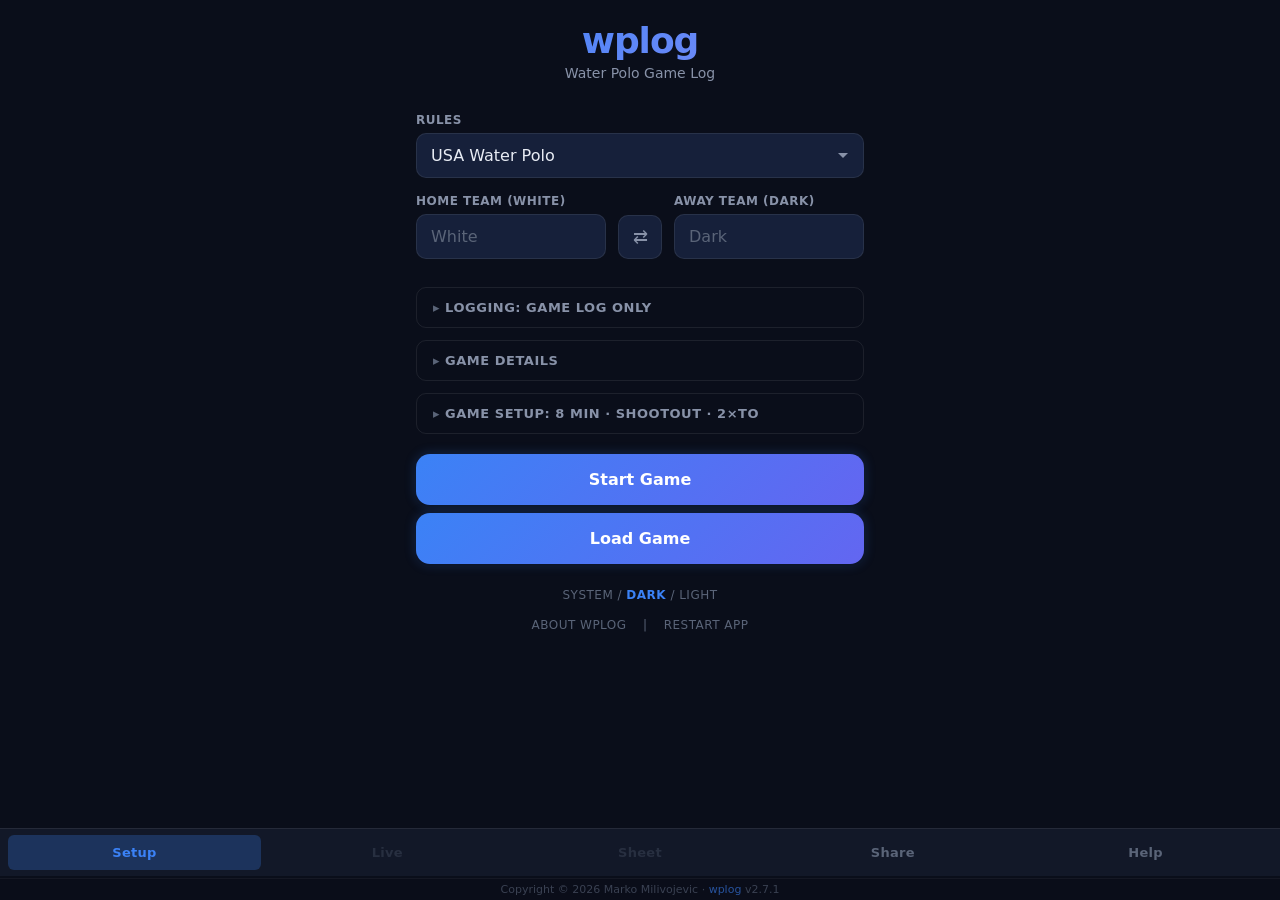
==== index.html @ 30317844 "feat(UI): Implement Light Theme and refactor Help architecture (#171) - Added explicit toggle for Sy" ====
<!DOCTYPE html>
<!--
 Copyright 2026 Marko Milivojevic

 Licensed under the Apache License, Version 2.0 (the "License");
 you may not use this file except in compliance with the License.
 You may obtain a copy of the License at

     http://www.apache.org/licenses/LICENSE-2.0

 Unless required by applicable law or agreed to in writing, software
 distributed under the License is distributed on an "AS IS" BASIS,
 WITHOUT WARRANTIES OR CONDITIONS OF ANY KIND, either express or implied.
 See the License for the specific language governing permissions and
 limitations under the License.
-->

<html lang="en">

<head>
  <meta charset="UTF-8">
  <meta name="viewport" content="width=device-width, initial-scale=1.0, user-scalable=no">
  <meta name="description" content="Water polo game log — log events poolside, produce official game sheets">
  <meta name="theme-color" content="#0a0e1a">
  <meta http-equiv="Content-Security-Policy"
    content="default-src 'self'; script-src 'self'; style-src 'self' 'unsafe-inline' https://fonts.googleapis.com; font-src https://fonts.gstatic.com; img-src 'self' data:;">
  <meta http-equiv="X-Content-Type-Options" content="nosniff">
  <meta name="referrer" content="strict-origin-when-cross-origin">
  <title>wplog — Water Polo Game Log</title>
  <link rel="manifest" href="manifest.json">
  <link rel="icon" href="img/favicon-32.png" type="image/png" sizes="32x32">
  <link rel="apple-touch-icon" href="img/favicon-192.png">
  <link rel="preconnect" href="https://fonts.googleapis.com">
  <link rel="preconnect" href="https://fonts.gstatic.com" crossorigin>
  <link
    href="https://fonts.googleapis.com/css2?family=Inter:wght@400;500;600;700;800&family=Source+Code+Pro:wght@400;600;700&display=swap"
    rel="stylesheet">
  <link rel="stylesheet" href="css/style.css">
  <link rel="stylesheet" href="css/print.css" media="print">
</head>

<body>
  <!-- Toast Container -->
  <div id="toast-container"></div>

  <!-- Alert Dialog (foul-outs, load errors) -->
  <dialog id="alert-dialog" class="dialog foulout-card">
    <div id="alert-title" class="overlay-title foulout-title"></div>
    <div id="alert-message" class="overlay-message"></div>
    <button id="alert-dismiss" class="btn btn-primary">Dismiss</button>
  </dialog>

  <!-- Confirm Dialog -->
  <dialog id="confirm-dialog" class="dialog">
    <div id="confirm-title" class="overlay-title confirm-title"></div>
    <div id="confirm-message" class="overlay-message confirm-message"></div>
    <div class="confirm-actions">
      <button id="confirm-cancel" class="btn btn-outline confirm-action-btn">Cancel</button>
      <button id="confirm-ok" class="btn confirm-action-btn">OK</button>
    </div>
  </dialog>

  <!-- About Dialog -->
  <dialog id="about-dialog" class="dialog dialog-card">
    <div class="about-title">wplog</div>
    <div class="about-subtitle">Water Polo Game Log</div>
    <div class="about-info">
      <div class="about-row">
        <span class="about-label">Version</span>
        <span class="about-value" id="about-version"></span>
      </div>
      <div class="about-row">
        <span class="about-label">License</span>
        <span class="about-value"><a href="#" id="about-license-link">Apache 2.0</a></span>
      </div>
      <div class="about-row">
        <span class="about-label">Privacy</span>
        <span class="about-value"><a href="#" id="about-privacy-link">Policy</a></span>
      </div>
      <div class="about-row">
        <span class="about-label">Source</span>
        <span class="about-value"><a href="https://github.com/icemarkom/wplog" target="_blank"
            rel="noopener">GitHub</a></span>
      </div>
      <div class="about-row">
        <span class="about-label">Author</span>
        <span class="about-value"><a href="https://icemarkom.dev/" target="_blank" rel="noopener">Marko
            Milivojevic</a></span>
      </div>
    </div>
    <p class="about-description">Log water polo game events poolside and produce official looking game sheets.</p>
    <button id="about-dismiss" class="btn btn-primary about-dismiss-btn">Close</button>
  </dialog>

  <!-- Content Dialog (shared: privacy, license) -->
  <dialog id="content-dialog" class="dialog privacy-card">
    <div id="content-body" class="fetched-content"></div>
    <button id="content-dismiss" class="btn btn-primary privacy-dismiss-btn">OK</button>
  </dialog>

  <!-- Download Dialog (shared by CSV and JSON exports) -->
  <dialog id="download-dialog" class="dialog dialog-card">
    <div id="download-title" class="overlay-title dialog-title">Download</div>
    <label for="download-filename" class="sr-only">Filename</label>
    <input type="text" id="download-filename" class="download-filename" spellcheck="false" autocomplete="off">
    <div class="dialog-actions">
      <button id="download-confirm" class="btn btn-primary btn-large">Download</button>
      <button id="download-cancel" class="btn-link">Cancel</button>
    </div>
  </dialog>

  <!-- Print Sheet Dialog -->
  <dialog id="print-dialog" class="dialog dialog-card">
    <div class="overlay-title dialog-title">Print Game Sheet</div>
    <div class="form-group print-form-group">
      <label id="label-print-sections">Sections to Print</label>
      <div id="print-sections-mode" class="segment-control" aria-labelledby="label-print-sections">
        <button type="button" class="segment-btn" data-value="log">Game Log</button>
        <button type="button" class="segment-btn active" data-value="both">Both</button>
        <button type="button" class="segment-btn" data-value="stats">Stats</button>
      </div>
    </div>
    <div class="form-group print-form-group" id="print-stats-format-group">
      <label id="label-print-format">Stats Format</label>
      <div id="print-stats-format" class="segment-control" aria-labelledby="label-print-format">
        <button type="button" class="segment-btn active" data-value="cumulative">Cumulative</button>
        <button type="button" class="segment-btn" data-value="per-period">Per Period</button>
      </div>
    </div>
    <div class="dialog-actions">
      <button id="print-confirm" class="btn btn-primary btn-large">Print</button>
      <button id="print-cancel" class="btn-link">Cancel</button>
    </div>
  </dialog>

  <!-- QR Code Full-Screen Dialog -->
  <dialog id="qr-dialog" class="dialog qr-dialog">
    <div id="qr-svg-fullscreen" class="qr-fullscreen"></div>
  </dialog>

  <!-- Navigation -->
  <nav class="nav-bar">
    <button id="nav-setup" class="nav-btn active">Setup</button>
    <button id="nav-live" class="nav-btn" disabled>Live</button>
    <button id="nav-sheet" class="nav-btn" disabled>Sheet</button>
    <button id="nav-share" class="nav-btn">Share</button>
    <button id="nav-help" class="nav-btn">Help</button>
  </nav>

  <!-- ==================== SETUP SCREEN ==================== -->
  <section id="screen-setup" class="screen active">
    <div class="screen-content" id="setup-content"></div>
  </section>

  <!-- ==================== LIVE LOG SCREEN ==================== -->
  <section id="screen-live" class="screen">
    <div class="screen-content" id="live-content"></div>
  </section>

  <!-- ==================== EVENT MODAL ==================== -->
  <dialog id="event-modal" class="dialog event-modal">
    <div class="event-modal-content" id="modal-content" tabindex="-1" autofocus></div>
  </dialog>

  <!-- ==================== GAME SHEET SCREEN ==================== -->
  <section id="screen-sheet" class="screen">
    <div class="screen-content" id="sheet-container"></div>
  </section>

  <!-- ==================== SHARE SCREEN ==================== -->
  <section id="screen-share" class="screen">
    <div class="screen-content" id="share-content"></div>
  </section>

  <!-- ==================== HELP SCREEN ==================== -->
  <section id="screen-help" class="screen">
    <div class="screen-content" id="help-content"></div>
  </section>

  <!-- ==================== APP FOOTER ==================== -->
  <footer class="app-footer">
    Copyright &copy; <span id="copy-year"></span> Marko Milivojevic &middot;
    <a href="https://github.com/icemarkom/wplog" target="_blank" rel="noopener">wplog</a>
    <span id="app-version"></span>
  </footer>
  <script src="js/year.js" defer></script>

  <!-- Screen Loader + Scripts -->
  <script type="module" src="js/loader.js"></script>
</body>

</html>
---- css/style.css ----
/**
 * Copyright 2026 Marko Milivojevic
 *
 * Licensed under the Apache License, Version 2.0 (the "License");
 * you may not use this file except in compliance with the License.
 * You may obtain a copy of the License at
 *
 *     http://www.apache.org/licenses/LICENSE-2.0
 *
 * Unless required by applicable law or agreed to in writing, software
 * distributed under the License is distributed on an "AS IS" BASIS,
 * WITHOUT WARRANTIES OR CONDITIONS OF ANY KIND, either express or implied.
 * See the License for the specific language governing permissions and
 * limitations under the License.
 */

/* wplog — Design System + Styles */

/* ============================
   CSS Custom Properties
   ============================ */
:root {
  /* ── Theme tokens (change per color scheme) ── */

  /* Backgrounds */
  --bg-primary: #0a0e1a;
  --bg-secondary: #121828;
  --bg-card: #1a2236;
  --bg-elevated: #222d45;
  --bg-input: #16203a;

  /* Text */
  --text-primary: #e8ecf4;
  --text-secondary: #8892a8;
  --text-muted: #5a6478;
  --text-on-light: #111;

  /* Accent */
  --accent-blue: #3b82f6;
  --accent-blue-glow: rgba(59, 130, 246, 0.25);
  --accent-indigo: #6366f1;
  --accent-indigo-light: #818cf8;

  /* Teams */
  --white-team: #e0e8f0;
  --white-team-bg: rgba(224, 232, 240, 0.12);
  --white-team-glow: rgba(224, 232, 240, 0.1);
  --dark-team: #f59e0b;
  --dark-team-bg: rgba(245, 158, 11, 0.12);
  --dark-team-glow: rgba(245, 158, 11, 0.1);
  --official-team-bg: rgba(136, 146, 168, 0.12);
  --official-team-glow: rgba(136, 146, 168, 0.1);

  /* Event colors */
  --event-goal: #22c55e;
  --event-goal-bg: rgba(34, 197, 94, 0.15);
  --event-exclusion: #f59e0b;
  --event-exclusion-bg: rgba(245, 158, 11, 0.15);
  --event-penalty: #fb923c;
  --event-penalty-bg: rgba(251, 146, 60, 0.15);
  --event-timeout: #60a5fa;
  --event-timeout-bg: rgba(96, 165, 250, 0.15);
  --event-yellow: #facc15;
  --event-yellow-bg: rgba(250, 204, 21, 0.15);
  --event-red: #ef4444;
  --event-red-bg: rgba(239, 68, 68, 0.15);
  --event-stat: #2dd4bf;
  --event-stat-bg: rgba(45, 212, 191, 0.15);

  /* Status */
  --danger: #ef4444;
  --danger-bg: rgba(239, 68, 68, 0.1);
  --danger-dark: #dc2626;
  --danger-darker: #b91c1c;
  --danger-glow: rgba(220, 38, 38, 0.4);
  --danger-glow-hover: rgba(220, 38, 38, 0.6);
  --warning-amber: #f59e0b;
  --warning-amber-dark: #d97706;
  --warning-glow: rgba(245, 158, 11, 0.3);
  --warning-glow-hover: rgba(245, 158, 11, 0.5);
  --success: #10b981;

  /* Borders & surfaces */
  --border: rgba(255, 255, 255, 0.08);
  --border-focus: rgba(59, 130, 246, 0.5);
  --overlay-bg: rgba(0, 0, 0, 0.7);
  --highlight: rgba(255, 255, 255, 0.06);
  --highlight-hover: rgba(255, 255, 255, 0.12);
  --surface-white: #fff;
  
  /* Media filters */

  /* Shadows */
  --shadow-sm: 0 1px 3px rgba(0, 0, 0, 0.3);
  --shadow-md: 0 4px 12px rgba(0, 0, 0, 0.4);
  --shadow-lg: 0 8px 32px rgba(0, 0, 0, 0.5);
  --shadow-glow: 0 0 20px var(--accent-blue-glow);

  /* ── Structural tokens (same in every theme) ── */
  --text-on-accent: var(--surface-white);
  --radius-sm: 6px;
  --radius-md: 10px;
  --radius-lg: 14px;
  --radius-xl: 20px;
  --font: 'Inter', system-ui, -apple-system, sans-serif;
  --font-mono: 'Source Code Pro', monospace;
  --letter-spacing-caps: 0.04em;
  --transition: 150ms ease;
}

/* ── Light Theme Override ── */
:root[data-theme="light"] {
  /* Backgrounds */
  --bg-primary: #f8fafc;
  --bg-secondary: #ffffff;
  --bg-card: #ffffff;
  --bg-elevated: #f1f5f9;
  --bg-input: #ffffff;

  /* Text */
  --text-primary: #0f172a;
  --text-secondary: #475569;
  --text-muted: #64748b;
  --text-on-light: #111;

  /* Accent */
  --accent-blue: #2563eb;
  --accent-blue-glow: rgba(37, 99, 235, 0.2);
  --accent-indigo: #4f46e5;
  --accent-indigo-light: #6366f1;

  /* Teams */
  --white-team: #0f172a;
  --white-team-bg: #ffffff;
  --white-team-glow: rgba(15, 23, 42, 0.08);
  --dark-team: #ea580c;
  --dark-team-bg: rgba(234, 88, 12, 0.08);
  --dark-team-glow: rgba(234, 88, 12, 0.15);
  --official-team-bg: rgba(100, 116, 139, 0.08);
  --official-team-glow: rgba(100, 116, 139, 0.15);

  /* Event colors */
  --event-goal: #16a34a;
  --event-goal-bg: rgba(22, 163, 74, 0.1);
  --event-exclusion: #ea580c;
  --event-exclusion-bg: rgba(234, 88, 12, 0.1);
  --event-penalty: #ea580c;
  --event-penalty-bg: rgba(234, 88, 12, 0.1);
  --event-timeout: #2563eb;
  --event-timeout-bg: rgba(37, 99, 235, 0.1);
  --event-yellow: #ca8a04;
  --event-yellow-bg: rgba(202, 138, 4, 0.1);
  --event-red: #dc2626;
  --event-red-bg: rgba(220, 38, 38, 0.1);
  --event-stat: #0d9488;
  --event-stat-bg: rgba(13, 148, 136, 0.1);

  /* Status */
  --danger: #dc2626;
  --danger-bg: rgba(220, 38, 38, 0.1);
  --danger-dark: #b91c1c;
  --danger-darker: #991b1b;
  --danger-glow: rgba(220, 38, 38, 0.3);
  --danger-glow-hover: rgba(220, 38, 38, 0.5);
  --warning-amber: #ea580c;
  --warning-amber-dark: #c2410c;
  --warning-glow: rgba(234, 88, 12, 0.3);
  --warning-glow-hover: rgba(234, 88, 12, 0.5);
  --success: #16a34a;

  /* Borders & surfaces */
  --border: rgba(15, 23, 42, 0.12);
  --border-focus: rgba(37, 99, 235, 0.5);
  --overlay-bg: rgba(15, 23, 42, 0.4);
  --highlight: rgba(15, 23, 42, 0.05);
  --highlight-hover: rgba(15, 23, 42, 0.08);
  --surface-white: #ffffff;

  /* Shadows */
  --shadow-sm: 0 1px 2px rgba(15, 23, 42, 0.05);
  --shadow-md: 0 4px 6px -1px rgba(15, 23, 42, 0.1), 0 2px 4px -1px rgba(15, 23, 42, 0.06);
  --shadow-lg: 0 10px 15px -3px rgba(15, 23, 42, 0.1), 0 4px 6px -2px rgba(15, 23, 42, 0.05);
  --shadow-glow: 0 0 12px var(--accent-blue-glow);
}

/* ============================
   Accessibility Utilities
   ============================ */
.sr-only {
  position: absolute;
  width: 1px;
  height: 1px;
  padding: 0;
  margin: -1px;
  overflow: hidden;
  clip: rect(0, 0, 0, 0);
  white-space: nowrap;
  border: 0;
}

/* ============================
   Reset + Base
   ============================ */
*, *::before, *::after {
  box-sizing: border-box;
  margin: 0;
  padding: 0;
}

dialog {
  margin: auto;
}

html {
  font-size: 16px;
  -webkit-tap-highlight-color: transparent;
}

body {
  font-family: var(--font);
  background: var(--bg-primary);
  color: var(--text-primary);
  min-height: 100dvh;
  overflow-x: hidden;
  -webkit-font-smoothing: antialiased;
}

/* ============================
   Navigation Bar
   ============================ */
.nav-bar {
  position: fixed;
  bottom: 24px;
  left: 0;
  right: 0;
  display: flex;
  background: var(--bg-secondary);
  border-top: 1px solid var(--border);
  padding: 6px 8px;
  z-index: 100;
  backdrop-filter: blur(12px);
}

.nav-btn {
  flex: 1;
  padding: 10px 4px;
  border: none;
  background: transparent;
  color: var(--text-muted);
  font-family: var(--font);
  font-size: 13px;
  font-weight: 600;
  letter-spacing: 0.02em;
  cursor: pointer;
  border-radius: var(--radius-sm);
  transition: color var(--transition), background var(--transition);
}

.nav-btn.active {
  color: var(--accent-blue);
  background: var(--accent-blue-glow);
}

.nav-btn:disabled,
.segment-btn:disabled,
.stepper-btn:disabled,
.btn:disabled,
.modal-action-btn:disabled,
.home-flip-btn:disabled {
  opacity: 0.3;
  cursor: not-allowed;
}

/* ============================
   Screens
   ============================ */
.screen {
  display: none;
  padding-bottom: 104px; /* nav bar + footer space */
}

.screen.active {
  display: block;
}

.screen-content {
  max-width: 480px;
  margin: 0 auto;
  padding: 20px 16px;
}

/* ============================
   Setup Screen
   ============================ */
.app-title {
  font-size: 36px;
  font-weight: 800;
  text-align: center;
  letter-spacing: -0.03em;
  background: linear-gradient(135deg, var(--accent-blue) 0%, var(--accent-indigo-light) 100%);
  -webkit-background-clip: text;
  -webkit-text-fill-color: transparent;
  background-clip: text;
  margin-bottom: 4px;
}

.app-subtitle {
  text-align: center;
  color: var(--text-secondary);
  font-size: 14px;
  margin-bottom: 32px;
}

.form-group {
  margin-bottom: 16px;
}

.form-group label {
  display: block;
  font-size: 12px;
  font-weight: 600;
  color: var(--text-secondary);
  text-transform: uppercase;
  letter-spacing: var(--letter-spacing-caps);
  margin-bottom: 6px;
}

.form-input {
  width: 100%;
  padding: 12px 14px;
  min-height: 44px;
  background: var(--bg-input);
  border: 1px solid var(--border);
  border-radius: var(--radius-md);
  color: var(--text-primary);
  font-family: var(--font);
  font-size: 16px;
  transition: border-color var(--transition), box-shadow var(--transition);
  appearance: none;
  -webkit-appearance: none;
}

.form-input:focus {
  outline: none;
  border-color: var(--border-focus);
  box-shadow: var(--shadow-glow);
}

.form-input::placeholder {
  color: var(--text-muted);
}

/* Style native time input placeholder (--:--) */
input[type="time"]::-webkit-datetime-edit {
  color: var(--text-muted);
}

input[type="time"]::-webkit-datetime-edit-fields-wrapper {
  color: var(--text-muted);
}

/* When time has a value, use normal text color */
input[type="time"].has-value::-webkit-datetime-edit,
input[type="time"].has-value::-webkit-datetime-edit-fields-wrapper {
  color: var(--text-primary);
}

select.form-input {
  cursor: pointer;
  background-image: url("data:image/svg+xml,%3Csvg xmlns='http://www.w3.org/2000/svg' width='12' height='12' viewBox='0 0 12 12'%3E%3Cpath fill='%238892a8' d='M6 8L1 3h10z'/%3E%3C/svg%3E");
  background-repeat: no-repeat;
  background-position: right 14px center;
  padding-right: 36px;
}

.form-row {
  display: flex;
  gap: 12px;
}

.form-row .form-group {
  flex: 1;
}

.home-flip-btn {
  align-self: flex-end;
  margin-bottom: 16px;
  width: 44px;
  height: 44px;
  flex-shrink: 0;
  border: 1px solid var(--border);
  border-radius: var(--radius-md);
  background: var(--bg-input);
  color: var(--text-secondary);
  font-size: 18px;
  cursor: pointer;
  transition: all var(--transition);
  touch-action: manipulation;
  display: flex;
  align-items: center;
  justify-content: center;
}

.home-flip-btn:hover {
  border-color: var(--border-focus);
  color: var(--accent-blue);
}


/* ============================
   Segmented Control
   ============================ */
.segment-control {
  display: flex;
  background: var(--bg-input);
  border: 1px solid var(--border);
  border-radius: var(--radius-md);
  padding: 3px;
  gap: 3px;
}

.segment-btn {
  flex: 1;
  padding: 10px 8px;
  border: none;
  border-radius: calc(var(--radius-md) - 2px);
  background: transparent;
  color: var(--text-secondary);
  font-family: var(--font);
  font-size: 14px;
  font-weight: 600;
  cursor: pointer;
  transition: all var(--transition);
  touch-action: manipulation;
}

.segment-btn.active {
  background: linear-gradient(135deg, var(--accent-blue) 0%, var(--accent-indigo) 100%);
  color: var(--text-on-accent);
  box-shadow: 0 1px 4px var(--accent-blue-glow);
}

.segment-control.disabled {
  opacity: 0.3;
}

/* ============================
   Stepper Control
   ============================ */
.stepper {
  display: flex;
  align-items: center;
  background: var(--bg-input);
  border: 1px solid var(--border);
  border-radius: var(--radius-md);
  padding: 3px;
  gap: 4px;
}

.stepper-btn {
  width: 40px;
  height: 40px;
  border: none;
  border-radius: calc(var(--radius-md) - 2px);
  background: var(--highlight);
  color: var(--text-secondary);
  font-family: var(--font);
  font-size: 18px;
  font-weight: 600;
  cursor: pointer;
  transition: all var(--transition);
  touch-action: manipulation;
  display: flex;
  align-items: center;
  justify-content: center;
  flex-shrink: 0;
}

.stepper-btn:active:not(:disabled) {
  background: var(--highlight-hover);
}

.stepper-value {
  flex: 1;
  text-align: center;
  font-family: var(--font);
  font-size: 14px;
  font-weight: 600;
  color: var(--text-primary);
  user-select: none;
}

.stepper.disabled {
  opacity: 0.3;
}

.stepper.disabled .stepper-btn {
  cursor: not-allowed;
}

/* ============================
   Foldable Setup Sections
   ============================ */
.setup-foldable {
  margin: 12px 0;
  border: 1px solid var(--border);
  border-radius: var(--radius-md);
  background: transparent;
}

.setup-foldable-header {
  padding: 12px 16px;
  font-size: 13px;
  font-weight: 700;
  letter-spacing: var(--letter-spacing-caps);
  text-transform: uppercase;
  color: var(--text-secondary);
  cursor: pointer;
  list-style: none;
}

.setup-foldable-header::-webkit-details-marker {
  display: none;
}

.setup-foldable-header::before {
  content: "▸ ";
  color: var(--text-muted);
}

.setup-foldable[open] .setup-foldable-header::before {
  content: "▾ ";
}

.setup-foldable-content {
  padding: 0 16px 12px;
}

/* ============================
   Buttons
   ============================ */
.btn {
  display: inline-flex;
  align-items: center;
  justify-content: center;
  padding: 12px 24px;
  border: none;
  border-radius: var(--radius-md);
  font-family: var(--font);
  font-size: 14px;
  font-weight: 600;
  cursor: pointer;
  transition: all var(--transition);
  touch-action: manipulation;
}

.btn-primary {
  background: linear-gradient(135deg, var(--accent-blue) 0%, var(--accent-indigo) 100%);
  color: var(--text-on-accent);
  box-shadow: var(--shadow-sm), 0 0 12px var(--accent-blue-glow);
}

.btn-primary:hover {
  transform: translateY(-1px);
  box-shadow: var(--shadow-md), var(--shadow-glow);
}

.btn-primary:active {
  transform: translateY(0);
}

.btn-danger {
  background: linear-gradient(135deg, var(--danger-dark) 0%, var(--danger-darker) 100%) !important;
  color: var(--text-on-accent) !important;
  box-shadow: var(--shadow-sm), 0 0 12px var(--danger-glow) !important;
}

.btn-danger:hover {
  box-shadow: var(--shadow-md), 0 0 16px var(--danger-glow-hover) !important;
}

.btn-outline {
  background: transparent;
  color: var(--text-primary);
  border: 1px solid var(--border);
}

.btn-outline:hover {
  background: var(--bg-elevated);
}

.btn-large {
  width: 100%;
  padding: 16px;
  font-size: 16px;
  border-radius: var(--radius-lg);
  margin-top: 8px;
}

.inline-menu {
  text-align: center;
  margin-top: 24px;
  margin-bottom: 4px;
  text-transform: uppercase;
  letter-spacing: var(--letter-spacing-caps);
  font-size: 12px;
}

/* ============================
   Score Bar
   ============================ */
.score-bar {
  display: flex;
  align-items: center;
  justify-content: space-between;
  background: var(--bg-card);
  border: 1px solid var(--border);
  border-radius: var(--radius-xl);
  padding: 16px 24px;
  margin-bottom: 16px;
  box-shadow: var(--shadow-md);
}

.score-team {
  display: flex;
  flex-direction: column;
  align-items: center;
  gap: 4px;
}

.score-label {
  font-size: 11px;
  font-weight: 700;
  letter-spacing: 0.1em;
  text-transform: uppercase;
}

.score-team-white .score-label,
.score-team-white .score-value,
.log-team.team-white,
.sheet-team-white .sheet-team-name { color: var(--white-team); }

.score-team-dark .score-label,
.score-team-dark .score-value,
.log-team.team-dark,
.sheet-team-dark .sheet-team-name { color: var(--dark-team); }

.score-value {
  font-size: 40px;
  font-weight: 800;
  font-family: var(--font-mono);
  line-height: 1;
  letter-spacing: -0.02em;
}

.tol-display {
  font-size: 11px;
  font-family: var(--font-mono);
  font-weight: 600;
  color: var(--text-muted);
  letter-spacing: 0.02em;
}

.tol-warning {
  color: var(--danger);
}

.score-period {
  display: flex;
  flex-direction: column;
  align-items: center;
}

.period-badge {
  font-size: 16px;
  font-weight: 700;
  color: var(--accent-blue);
  background: var(--accent-blue-glow);
  padding: 4px 12px;
  border-radius: var(--radius-sm);
}

/* End Period grid button */
.event-end-period {
  grid-column: 3;
  background: var(--bg-card);
  border-color: var(--border);
  color: var(--text-secondary);
}

/* ============================
   Input Label
   ============================ */
.input-label {
  display: block;
  font-size: 11px;
  font-weight: 600;
  color: var(--text-muted);
  text-transform: uppercase;
  letter-spacing: var(--letter-spacing-caps);
  margin-bottom: 4px;
}

/* ============================
   Team Toggle
   ============================ */
.team-toggle {
  display: flex;
  gap: 6px;
  margin-bottom: 1dvh;
  flex-shrink: 0;
}

.team-btn {
  flex: 1;
  padding: 0 12px;
  min-height: 48px;
  border: 2px solid var(--border);
  border-radius: var(--radius-md);
  background: var(--bg-card);
  font-family: var(--font);
  font-size: 15px;
  font-weight: 700;
  letter-spacing: 0.08em;
  cursor: pointer;
  transition: all var(--transition);
}

.team-btn-white {
  color: var(--white-team);
}

.team-btn-white.active {
  background: var(--white-team-bg);
  border-color: var(--white-team);
  box-shadow: 0 0 16px var(--white-team-glow);
}

.team-btn-dark {
  color: var(--dark-team);
}

.team-btn-dark.active {
  background: var(--dark-team-bg);
  border-color: var(--dark-team);
  box-shadow: 0 0 16px var(--dark-team-glow);
}

.team-btn-official {
  color: var(--text-secondary);
}

.team-btn-official.active {
  background: var(--official-team-bg);
  border-color: var(--text-secondary);
  box-shadow: 0 0 16px var(--official-team-glow);
}

/* ============================
   Numpad
   ============================ */
.numpad {
  display: grid;
  grid-template-columns: repeat(4, 1fr);
  grid-auto-rows: minmax(48px, 72px);
  gap: 1dvh;
  flex: 1;
  min-height: 0;
}

.numpad-btn {
  padding: 0 8px;
  border: 1px solid var(--border);
  border-radius: var(--radius-md);
  background: var(--bg-card);
  color: var(--text-primary);
  font-family: var(--font);
  font-size: 22px;
  font-weight: 700;
  cursor: pointer;
  transition: all var(--transition);
  touch-action: manipulation;
  min-height: 48px;
}

.numpad-btn:active {
  background: var(--bg-elevated);
  transform: scale(0.96);
}

.numpad-letter {
  color: var(--accent-blue);
  font-size: 18px;
}

.numpad-clear {
  color: var(--danger);
  font-size: 20px;
}

/* ============================
   Event Buttons
   ============================ */
.event-buttons {
  display: grid;
  grid-template-columns: repeat(3, 1fr);
  gap: 8px;
  margin-bottom: 12px;
}

.event-btn {
  padding: 14px 4px;
  border: 1px solid;
  border-radius: var(--radius-md);
  font-family: var(--font);
  font-size: 12px;
  font-weight: 700;
  text-transform: uppercase;
  letter-spacing: 0.02em;
  cursor: pointer;
  transition: all var(--transition);
  touch-action: manipulation;
  height: 56px;
  display: flex;
  align-items: center;
  justify-content: center;
  text-align: center;
  line-height: 1.15;
  overflow: hidden;
}

.event-btn:active {
  transform: scale(0.96);
}

.event-green {
  background: var(--event-goal-bg);
  border-color: var(--event-goal);
  color: var(--event-goal);
}

.event-amber {
  background: var(--event-exclusion-bg);
  border-color: var(--event-exclusion);
  color: var(--event-exclusion);
}

.event-orange {
  background: var(--event-penalty-bg);
  border-color: var(--event-penalty);
  color: var(--event-penalty);
}

.event-blue {
  background: var(--event-timeout-bg);
  border-color: var(--event-timeout);
  color: var(--event-timeout);
}

.event-yellow {
  background: var(--event-yellow-bg);
  border-color: var(--event-yellow);
  color: var(--event-yellow);
}

.event-red {
  background: var(--event-red-bg);
  border-color: var(--event-red);
  color: var(--event-red);
}

.event-teal {
  background: var(--event-stat-bg);
  border-color: var(--event-stat);
  color: var(--event-stat);
}

.event-default {
  background: var(--bg-card);
  border-color: var(--border);
  color: var(--text-primary);
}

/* ============================
   Recent Log
   ============================ */
.log-section {
  margin-top: 20px;
}

.log-title {
  font-size: 12px;
  font-weight: 600;
  color: var(--text-muted);
  text-transform: uppercase;
  letter-spacing: var(--letter-spacing-caps);
  margin-bottom: 8px;
}

.recent-log {
  display: flex;
  flex-direction: column;
  gap: 4px;
}

.log-entry {
  display: flex;
  align-items: center;
  gap: 8px;
  padding: 8px 12px;
  background: var(--bg-card);
  border: 1px solid var(--border);
  border-radius: var(--radius-sm);
  font-size: 13px;
  font-family: var(--font-mono);
  font-variant-numeric: tabular-nums;
}

.log-entry.log-period-end {
  justify-content: center;
  background: var(--bg-secondary);
  color: var(--text-muted);
  font-style: italic;
  font-size: 12px;
}

.log-time {
  font-weight: 600;
  min-width: 42px;
  color: var(--text-secondary);
}

.log-period {
  font-size: 11px;
  font-weight: 600;
  color: var(--text-muted);
  min-width: 24px;
}

.log-team {
  font-weight: 700;
  font-size: 11px;
  letter-spacing: 0.06em;
  min-width: 14px;
}

.log-cap {
  font-weight: 600;
  min-width: 28px;
  color: var(--text-primary);
}

.log-event {
  font-weight: 600;
  font-size: 12px;
  padding: 2px 6px;
  border-radius: 4px;
  flex: 1;
}

.stats-separator {
  grid-column: 1 / -1;
  height: 1px;
  background: var(--border);
  margin: 0;
}

.log-score {
  font-weight: 700;
  min-width: 32px;
  text-align: right;
  color: var(--text-secondary);
}

.log-delete-btn {
  background: none;
  border: none;
  color: var(--text-muted);
  font-size: 14px;
  cursor: pointer;
  padding: 4px;
  line-height: 1;
  opacity: 0.5;
  transition: opacity var(--transition), color var(--transition);
}

.log-delete-btn:hover {
  opacity: 1;
  color: var(--danger);
}

.log-separator {
  color: var(--text-muted);
  margin: 0 2px;
}

.log-entry.event-border-green { border-left: 3px solid var(--event-goal); }
.log-entry.event-border-amber { border-left: 3px solid var(--event-exclusion); }
.log-entry.event-border-orange { border-left: 3px solid var(--event-penalty); }
.log-entry.event-border-blue { border-left: 3px solid var(--event-timeout); }
.log-entry.event-border-yellow { border-left: 3px solid var(--event-yellow); }
.log-entry.event-border-red { border-left: 3px solid var(--event-red); }
.log-entry.event-border-teal { border-left: 3px solid var(--event-stat); }

/* ============================
   Dialog System (native <dialog>)
   ============================ */
.dialog {
  border: none;
  background: var(--bg-card);
  border-radius: var(--radius-xl);
  padding: 32px 24px;
  text-align: center;
  width: min(90%, 340px);
  margin: auto;
  box-shadow: var(--shadow-lg);
  color: var(--text-primary);
  animation: dialog-in 200ms ease;
}

.dialog::backdrop {
  background: var(--overlay-bg);
  backdrop-filter: blur(4px);
}

@keyframes dialog-in {
  from { opacity: 0; transform: translateY(12px); }
  to { opacity: 1; transform: translateY(0); }
}

.foulout-card {
  border: 1px solid var(--border);
  border-color: var(--danger);
  box-shadow: var(--shadow-lg), 0 0 40px var(--danger-bg);
}

/* Shared dialog title + message */
.overlay-title {
  font-size: 20px;
  font-weight: 800;
  color: var(--text-primary);
  margin-bottom: 8px;
  letter-spacing: -0.01em;
}

.overlay-message {
  font-size: 14px;
  color: var(--text-secondary);
  margin-bottom: 20px;
  line-height: 1.5;
}

/* Foul-out title */
.foulout-title {
  color: var(--danger);
}

/* Confirm dialog */

.confirm-title {
  font-size: 18px;
}

.confirm-message {
  margin-bottom: 24px;
}

.confirm-actions {
  display: flex;
  gap: 10px;
}

.confirm-action-btn {
  flex: 1;
  min-height: 48px;
  font-size: 15px;
  font-weight: 700;
}

.confirm-btn-danger {
  background: linear-gradient(135deg, var(--danger-dark) 0%, var(--danger-darker) 100%);
  color: var(--text-on-accent);
  box-shadow: var(--shadow-sm), 0 0 12px var(--danger-glow);
}

.confirm-btn-danger:hover {
  box-shadow: var(--shadow-md), 0 0 16px var(--danger-glow-hover);
}

.confirm-btn-warning {
  background: linear-gradient(135deg, var(--warning-amber) 0%, var(--warning-amber-dark) 100%);
  color: var(--text-on-light);
  box-shadow: var(--shadow-sm), 0 0 12px var(--warning-glow);
}

.confirm-btn-warning:hover {
  box-shadow: var(--shadow-md), 0 0 16px var(--warning-glow-hover);
}

/* ============================
   Event Modal
   ============================ */
.event-modal {
  max-width: none;
  width: 100%;
  height: fit-content;
  max-height: 100dvh;
  margin: auto 0;
  border-radius: 0;
  padding: 0;
  background: transparent;
  text-align: left;
  animation: none;
}

.event-modal-content {
  background: var(--bg-secondary);
  border: 1px solid var(--border);
  border-radius: 0;
  padding: 2dvh 16px 2dvh;
  width: 100%;
  overflow-y: auto;
  box-shadow: var(--shadow-lg);
  display: flex;
  flex-direction: column;
  outline: none;
}

/* Modal event title */
.modal-event-title {
  font-size: 13px;
  font-weight: 700;
  text-transform: uppercase;
  letter-spacing: var(--letter-spacing-caps);
  color: var(--accent-blue);
  text-align: center;
  margin-bottom: 1.5dvh;
  flex-shrink: 0;
}

/* Time + Cap field displays */
.modal-field {
  display: flex;
  align-items: center;
  justify-content: center;
  position: relative;
  padding: 0 12px;
  min-height: 48px;
  height: auto;
  border: 2px solid var(--border);
  border-radius: var(--radius-md);
  cursor: pointer;
  transition: border-color var(--transition), box-shadow var(--transition);
  margin-bottom: 1dvh;
  flex-shrink: 0;
}

.modal-field.active {
  border-color: var(--accent-blue);
  box-shadow: 0 0 12px var(--accent-blue-glow);
}

.modal-field .input-label {
  position: absolute;
  left: 12px;
  margin-bottom: 0;
  flex-shrink: 0;
}

.field-display {
  font-size: 22px;
  font-weight: 700;
  text-align: center;
  letter-spacing: 0.05em;
  color: var(--text-primary);
  flex: 1;
  font-variant-numeric: tabular-nums;
}

.time-formatted {
  font-variant-numeric: tabular-nums;
  letter-spacing: 0.05em;
}

.time-placeholder {
  color: var(--text-muted);
  opacity: 0.35;
}

.modal-actions {
  display: flex;
  gap: 10px;
  margin-top: 1dvh;
  flex-shrink: 0;
}

.modal-action-btn {
  flex: 1;
  padding: 0 12px;
  min-height: 48px;
  font-size: 15px;
  border-radius: var(--radius-md);
}

/* ============================
   Toast Notifications
   ============================ */
#toast-container {
  position: fixed;
  top: 12px;
  left: 50%;
  transform: translateX(-50%);
  z-index: 2147483647;
  display: flex;
  flex-direction: column;
  gap: 8px;
  pointer-events: none;
}

.toast {
  padding: 10px 20px;
  border-radius: var(--radius-md);
  font-size: 13px;
  font-weight: 600;
  pointer-events: auto;
  animation: toast-in 200ms ease;
  box-shadow: var(--shadow-md);
}

.toast-info {
  background: var(--accent-blue);
  color: var(--text-on-accent);
}

.toast-warning {
  background: var(--warning-amber);
  color: var(--text-on-light);
}

.toast-fade {
  animation: toast-out 300ms ease forwards;
}

@keyframes toast-in {
  from { opacity: 0; transform: translateY(-12px); }
  to { opacity: 1; transform: translateY(0); }
}

@keyframes toast-out {
  from { opacity: 1; }
  to { opacity: 0; transform: translateY(-12px); }
}

/* ============================
   Game Sheet (on-screen)
   ============================ */
.sheet-content {
  margin-bottom: 20px;
}

.sheet-header {
  margin-bottom: 24px;
}

.sheet-title-row {
  display: flex;
  justify-content: space-between;
  align-items: baseline;
  margin-bottom: 16px;
}

.sheet-title {
  font-size: 22px;
  font-weight: 800;
  letter-spacing: -0.02em;
}

.sheet-meta {
  background: var(--bg-card);
  border: 1px solid var(--border);
  border-radius: var(--radius-md);
  padding: 12px 16px;
  margin-bottom: 16px;
}

.sheet-meta-row {
  margin-bottom: 4px;
}

.sheet-meta-row:last-child { margin-bottom: 0; }

.sheet-meta-pair {
  white-space: nowrap;
}

.sheet-meta-times {
  display: flex;
  gap: 12px;
  flex-wrap: wrap;
}

.sheet-label {
  font-size: 12px;
  font-weight: 600;
  color: var(--text-muted);
}

.sheet-value {
  font-size: 13px;
  font-family: var(--font-mono);
  color: var(--text-primary);
}

.sheet-teams {
  display: flex;
  justify-content: center;
  align-items: center;
  gap: 20px;
  margin: 16px 0;
}

.sheet-team {
  text-align: center;
}

.sheet-team-label {
  display: block;
  font-size: 11px;
  font-weight: 700;
  text-transform: uppercase;
  letter-spacing: 0.1em;
  color: var(--text-muted);
}

.sheet-team-name {
  font-size: 15px;
  font-weight: 600;
}

.sheet-final-score {
  font-size: 32px;
  font-weight: 800;
  font-family: var(--font-mono);
  color: var(--text-primary);
  letter-spacing: -0.02em;
}

.sheet-section {
  margin-bottom: 24px;
}

.sheet-section-title {
  font-size: 13px;
  font-weight: 700;
  text-transform: uppercase;
  letter-spacing: var(--letter-spacing-caps);
  color: var(--accent-blue);
  border-bottom: 2px solid var(--accent-blue);
  padding-bottom: 6px;
  margin-bottom: 8px;
  text-align: left;
}

.inline-toggle-link {
  color: var(--text-muted);
  cursor: pointer;
  transition: color var(--transition);
}

.inline-toggle-link:hover {
  color: var(--accent-blue);
  opacity: 0.8;
}

.inline-toggle-link.active {
  color: var(--accent-blue);
  font-weight: 700;
  pointer-events: none;
}

.inline-toggle-sep {
  color: var(--text-muted);
  font-weight: 300;
}

.sheet-table {
  width: 100%;
  border-collapse: collapse;
  font-size: 13px;
  font-variant-numeric: tabular-nums;
}

.sheet-table th,
.sheet-table td {
  border: 1px solid var(--border);
  padding: 6px 10px;
  text-align: center;
}

.sheet-table th {
  background: var(--bg-elevated);
  font-weight: 600;
  font-size: 11px;
  text-transform: uppercase;
  letter-spacing: var(--letter-spacing-caps);
  color: var(--text-secondary);
}

.sheet-table td {
  background: var(--bg-card);
  font-family: var(--font-mono);
}

.sheet-period-end td {
  text-align: center;
  font-style: italic;
  color: var(--text-muted);
  background: var(--bg-secondary);
  font-size: 12px;
}

.sheet-table-compact td,
.sheet-table-compact th {
  text-align: center;
  padding: 4px 8px;
}

.sheet-stat-header {
  vertical-align: bottom;
  padding: 8px 4px !important;
}

.sheet-stat-header span {
  writing-mode: vertical-rl;
  transform: rotate(180deg);
  white-space: nowrap;
  display: inline-block;
}

.sheet-stat-header-horizontal {
  vertical-align: bottom;
  padding: 8px 4px !important;
}

.sheet-stat-subheader th {
  font-size: 10px;
  color: var(--text-muted);
  font-weight: 500;
  border-top: 1px dotted var(--border) !important;
  padding: 4px 2px !important;
}

.stats-inline-toggle {
  margin-right: 6px;
}

.sheet-stats-table {
  width: 100%;
  table-layout: fixed;
}

.sheet-stats-table .col-cap {
  width: 56px;
}

.sheet-stats-table .col-stat {
  width: auto;
  padding-left: 0 !important;
  padding-right: 0 !important;
}

.sheet-team-cell {
  text-align: left !important;
  font-weight: 600;
}

.sheet-total {
  background: var(--bg-elevated) !important;
}

.sheet-fouled-out,
.sheet-fouled-out td {
  background: var(--danger-bg) !important;
}

.sheet-foul-details {
  font-size: 11px;
  color: var(--text-secondary);
}

.sheet-empty {
  font-style: italic;
  color: var(--text-muted);
  font-size: 13px;
}

/* ============================
   Share Screen
   ============================ */
.qr-container {
  display: flex;
  flex-direction: column;
  align-items: center;
  margin-bottom: 32px;
}

.qr-code {
  width: 200px;
  height: 200px;
  border-radius: var(--radius-md);
  padding: 16px;
  background: var(--bg-card);
  border: 1px solid var(--border);
  cursor: pointer;
  transition: transform 0.15s ease;
}

.qr-code svg {
  width: 100%;
  height: 100%;
  display: block;
}

.qr-code svg rect {
  fill: var(--accent-blue) !important;
  opacity: 0.9;
}


.qr-code:hover {
  transform: scale(1.03);
}

.qr-dialog {
  background: var(--surface-white);
  padding: 12px;
  width: min(90vw, 90vh, 480px);
  aspect-ratio: 1;
  cursor: pointer;
}

.qr-fullscreen {
  width: 100%;
  height: 100%;
  display: block;
}

.qr-fullscreen svg {
  width: 100%;
  height: 100%;
  display: block;
}

.qr-fullscreen svg rect {
  fill: var(--text-on-light) !important;
}


.qr-label {
  margin-top: 12px;
  font-size: 13px;
  color: var(--text-muted);
  text-align: center;
}

.share-buttons {
  display: flex;
  flex-direction: column;
  gap: 12px;
}

/* Shared Dialog Components */
.dialog-card {
  max-width: 380px;
}

.dialog-title {
  margin-bottom: 20px;
  text-align: center;
}

.dialog-actions {
  display: flex;
  flex-direction: column;
  gap: 12px;
  align-items: center;
  margin-top: 20px;
}

/* Download Dialog specific */
.download-filename {
  font-family: var(--font-mono);
  font-size: 13px;
  color: var(--text-primary);
  background: var(--bg-input);
  border: 1px solid var(--border);
  border-radius: var(--radius-sm);
  padding: 10px 12px;
  width: 100%;
  box-sizing: border-box;
}

.btn-link {
  background: none;
  border: none;
  color: var(--text-secondary);
  font-size: 14px;
  cursor: pointer;
  padding: 8px 16px;
  transition: color 0.15s;
}

.btn-link:hover {
  color: var(--text-primary);
}

/* Print Dialog specific */
.print-form-group {
  margin-bottom: 20px;
  text-align: left;
}

.print-form-group label {
  text-align: left;
  display: block;
  font-size: 13px;
  font-weight: 600;
  color: var(--text-secondary);
  margin-bottom: 8px;
}

/* ============================
   About Dialog
   ============================ */

.about-title {
  font-size: 28px;
  font-weight: 800;
  text-align: center;
  letter-spacing: -0.03em;
  background: linear-gradient(135deg, var(--accent-blue) 0%, var(--accent-indigo-light) 100%);
  -webkit-background-clip: text;
  -webkit-text-fill-color: transparent;
  background-clip: text;
  margin-bottom: 2px;
}

.about-subtitle {
  text-align: center;
  color: var(--text-secondary);
  font-size: 13px;
  margin-bottom: 20px;
}

.about-info {
  background: var(--bg-elevated);
  border: 1px solid var(--border);
  border-radius: var(--radius-md);
  padding: 8px 16px;
  margin-bottom: 16px;
}

.about-row {
  display: flex;
  justify-content: space-between;
  align-items: baseline;
  padding: 6px 0;
}

.about-row + .about-row {
  border-top: 1px solid var(--border);
}

.about-label {
  font-size: 11px;
  font-weight: 600;
  color: var(--text-muted);
  text-transform: uppercase;
  letter-spacing: var(--letter-spacing-caps);
  flex-shrink: 0;
  margin-right: 16px;
}

.about-value {
  font-size: 13px;
  color: var(--text-primary);
  text-align: right;
  font-family: var(--font-mono);
}

.about-description {
  text-align: center;
  color: var(--text-secondary);
  font-size: 13px;
  line-height: 1.6;
  margin-bottom: 12px;
}

.about-privacy {
  text-align: center;
  font-size: 12px;
  margin-bottom: 20px;
}

.about-privacy a {
  color: var(--text-muted);
  text-decoration: none;
}

.about-privacy a:hover {
  color: var(--accent-blue);
  text-decoration: underline;
}

.about-dismiss-btn {
  width: 100%;
  min-height: 44px;
}

/* ============================
   Content Typography (shared by
   in-app overlays + standalone pages)
   ============================ */
.fetched-content h1,
.container h1 {
  font-weight: 800;
  letter-spacing: -0.02em;
  color: var(--text-primary);
  margin-bottom: 20px;
}

.fetched-content h1 {
  font-size: 22px;
  text-align: center;
}

.container h1 {
  font-size: 28px;
  letter-spacing: -0.03em;
  margin-bottom: 4px;
}

.fetched-content .effective-date {
  font-size: 12px;
  color: var(--text-muted);
  text-align: center;
  margin-top: -16px;
  margin-bottom: 20px;
}

.fetched-content h2,
.container h2 {
  font-weight: 700;
  text-transform: uppercase;
  letter-spacing: var(--letter-spacing-caps);
  color: var(--accent-blue);
}

.fetched-content h2 {
  font-size: 13px;
  margin-top: 16px;
  margin-bottom: 6px;
}

.container h2 {
  font-size: 16px;
  margin-top: 32px;
  margin-bottom: 10px;
}

.fetched-content h2:first-of-type {
  margin-top: 0;
}

.fetched-content p,
.container p {
  color: var(--text-secondary);
  line-height: 1.6;
}

.fetched-content p {
  font-size: 13px;
  margin-bottom: 4px;
}

.container p {
  font-size: 14px;
  margin-bottom: 12px;
  line-height: 1.7;
}

.fetched-content a,
.container a {
  color: var(--accent-blue);
  text-decoration: none;
}

.fetched-content a:hover,
.container a:hover {
  text-decoration: underline;
}

/* ── Privacy-specific (container layout) ── */
.privacy-card {
  max-width: 480px;
  max-height: 85vh;
  overflow-y: auto;
  text-align: left;
}

.privacy-dismiss-btn {
  width: 100%;
  min-height: 44px;
  margin-top: 20px;
}

/* ── Help-specific (card layout + lists) ── */
.help-section {
  background: var(--bg-card);
  border: 1px solid var(--border);
  border-radius: var(--radius-md);
  padding: 14px 16px;
  margin-bottom: 12px;
}

.help-section h2 {
  margin-top: 0;
}

.help-list {
  margin: 0;
  padding-left: 20px;
  font-size: 13px;
  line-height: 1.6;
  color: var(--text-secondary);
}

.help-list strong {
  color: var(--text-primary);
  font-weight: 600;
}

/* ============================
   Footer
   ============================ */
.app-footer {
  position: fixed;
  bottom: 0;
  left: 0;
  right: 0;
  text-align: center;
  font-size: 11px;
  color: var(--text-muted);
  padding: 4px 12px calc(env(safe-area-inset-bottom, 0px) + 4px);
  background: var(--bg-primary);
  border-top: 1px solid var(--border);
  z-index: 101;
  opacity: 0.6;
}

.about-value a,
.app-footer a,
.footer a {
  color: var(--accent-blue);
  text-decoration: none;
}

.about-value a:hover,
.app-footer a:hover,
.footer a:hover {
  text-decoration: underline;
}

/* ============================
   Standalone Page Styles
   (privacy.html, help.html)
   ============================ */
.container {
  max-width: 640px;
  margin: 0 auto;
  padding: 40px 20px 60px;
}

.effective-date {
  font-size: 13px;
  color: var(--text-muted);
  margin-bottom: 32px;
}

/* Standalone page footer (distinct from .app-footer which is fixed) */
.footer {
  margin-top: 48px;
  padding-top: 20px;
  border-top: 1px solid var(--border);
  font-size: 11px;
  color: var(--text-muted);
  text-align: center;
}

/* ============================
   Desktop — centered dialog modal
   Only when BOTH dimensions are large
   ============================ */
@media (min-width: 900px) and (min-height: 700px) {
  .event-modal {
    width: min(90%, 480px);
    height: fit-content;
    max-height: 85vh;
    margin: auto;
    border-radius: var(--radius-xl);
    animation: dialog-in 200ms ease;
  }

  .event-modal-content {
    height: auto;
    max-height: 85vh;
    max-width: 480px;
    border-radius: var(--radius-xl);
    padding: 20px 20px 24px;
    display: block;
  }

  .modal-event-title {
    margin-bottom: 10px;
  }

  .modal-field {
    height: 48px;
    padding: 0 12px;
    margin-bottom: 8px;
  }

  .team-toggle {
    margin-bottom: 10px;
  }

  .team-btn {
    min-height: 48px;
  }

  .numpad {
    flex: none;
    grid-auto-rows: auto;
    gap: 6px;
    margin-bottom: 12px;
  }

  .numpad-btn {
    padding: 0 8px;
    min-height: 56px;
  }

  .modal-actions {
    margin-top: 12px;
  }

  .modal-action-btn {
    min-height: 48px;
  }
}

/* ============================
   Compact layout — small viewports
   ============================ */
@media (max-height: 700px) {
  /* ── Setup Screen ── */
  .app-title {
    font-size: 28px;
    margin-bottom: 2px;
  }

  .app-subtitle {
    margin-bottom: 20px;
  }

  .form-group {
    margin-bottom: 10px;
  }

  .form-input {
    padding: 10px 12px;
  }
}
---- css/print.css ----
/**
 * Copyright 2026 Marko Milivojevic
 *
 * Licensed under the Apache License, Version 2.0 (the "License");
 * you may not use this file except in compliance with the License.
 * You may obtain a copy of the License at
 *
 *     http://www.apache.org/licenses/LICENSE-2.0
 *
 * Unless required by applicable law or agreed to in writing, software
 * distributed under the License is distributed on an "AS IS" BASIS,
 * WITHOUT WARRANTIES OR CONDITIONS OF ANY KIND, either express or implied.
 * See the License for the specific language governing permissions and
 * limitations under the License.
 */

/* ============================
   Print Layout (Native CSS)
   ============================ */
@media print {
  @page {
    margin: 0.5in;
  }
  
  :root {
    /* ── Print Light Theme Override ── */
    --bg-primary: #ffffff;
    --bg-secondary: #ffffff;
    --bg-card: #ffffff;
    --bg-elevated: #ffffff;
    --bg-input: #ffffff;
    
    --text-primary: #000000;
    --text-secondary: #000000;
    --text-muted: #333333;
    --text-on-light: #000000;
    --text-on-accent: #000000;
    
    --border: #000000;

    /* Force all accent and team colors to monochrome for print */
    --accent-blue: #000000;
    --accent-indigo: #000000;
    --accent-indigo-light: #000000;
    --white-team: #000000;
    --dark-team: #000000;
    --danger: #000000;
    --danger-dark: #000000;
    --warning-amber: #000000;
    --success: #000000;
    --event-goal: #000000;
    --event-exclusion: #000000;
    --event-penalty: #000000;
    --event-timeout: #000000;
    --event-yellow: #000000;
    --event-red: #000000;
    --event-stat: #000000;
  }

  /* Reset document for flow */
  html, body {
    background: #ffffff !important;
    color: #000000 !important;
    height: auto !important;
    min-height: auto;
    overflow: visible !important;
  }

  /* Hide app shell */
  .nav-bar,
  .app-footer,
  #toast-container,
  dialog {
    display: none !important;
  }

  /* Only show the active sheet, absolutely hide other screens */
  .screen {
    display: none !important;
    padding-bottom: 0 !important;
  }
  #screen-sheet {
    display: block !important;
  }
  
  /* Reset container constraints */
  .screen-content {
    max-width: none !important;
    margin: 0 !important;
    padding: 0 !important;
  }

  /* Page handling */
  .sheet-section {
    margin-bottom: 24px;
    /* Removed break-inside: avoid; because it caused the first page to be blank */
  }

  /* Keep rows together */
  tr {
    break-inside: avoid;
    page-break-inside: avoid;
  }

  .sheet-header {
    margin-bottom: 24px;
    break-inside: avoid;
    page-break-inside: avoid;
  }

  /* Specific Table Print Adjustments */
  .sheet-table {
    border-collapse: collapse;
    width: 100%;
  }

  .sheet-table th, .sheet-table td {
    padding: 4px 6px;
    font-size: 11px;
    border: 1px solid #000000;
  }

  .sheet-table th {
    background-color: #e0e0e0 !important;
    color: #000000 !important;
    -webkit-print-color-adjust: exact;
    print-color-adjust: exact;
  }
  
  .sheet-title-row {
    font-size: 16px;
  }

  /* Dynamic Print Selectors */
  body.print-hide-log .sheet-progress-section {
    display: none !important;
  }

  body.print-hide-log .sheet-period-scores-section,
  body.print-hide-log .sheet-fouls-section,
  body.print-hide-log .sheet-timeouts-section,
  body.print-hide-log .sheet-cards-section {
    display: none !important;
  }

  body.print-hide-stats .sheet-player-stats-section {
    display: none !important;
  }

  .inline-toggle-link:not(.active),
  .inline-toggle-sep {
    display: none !important;
  }

  .inline-toggle-link.active {
    color: #000000 !important;
  }
}
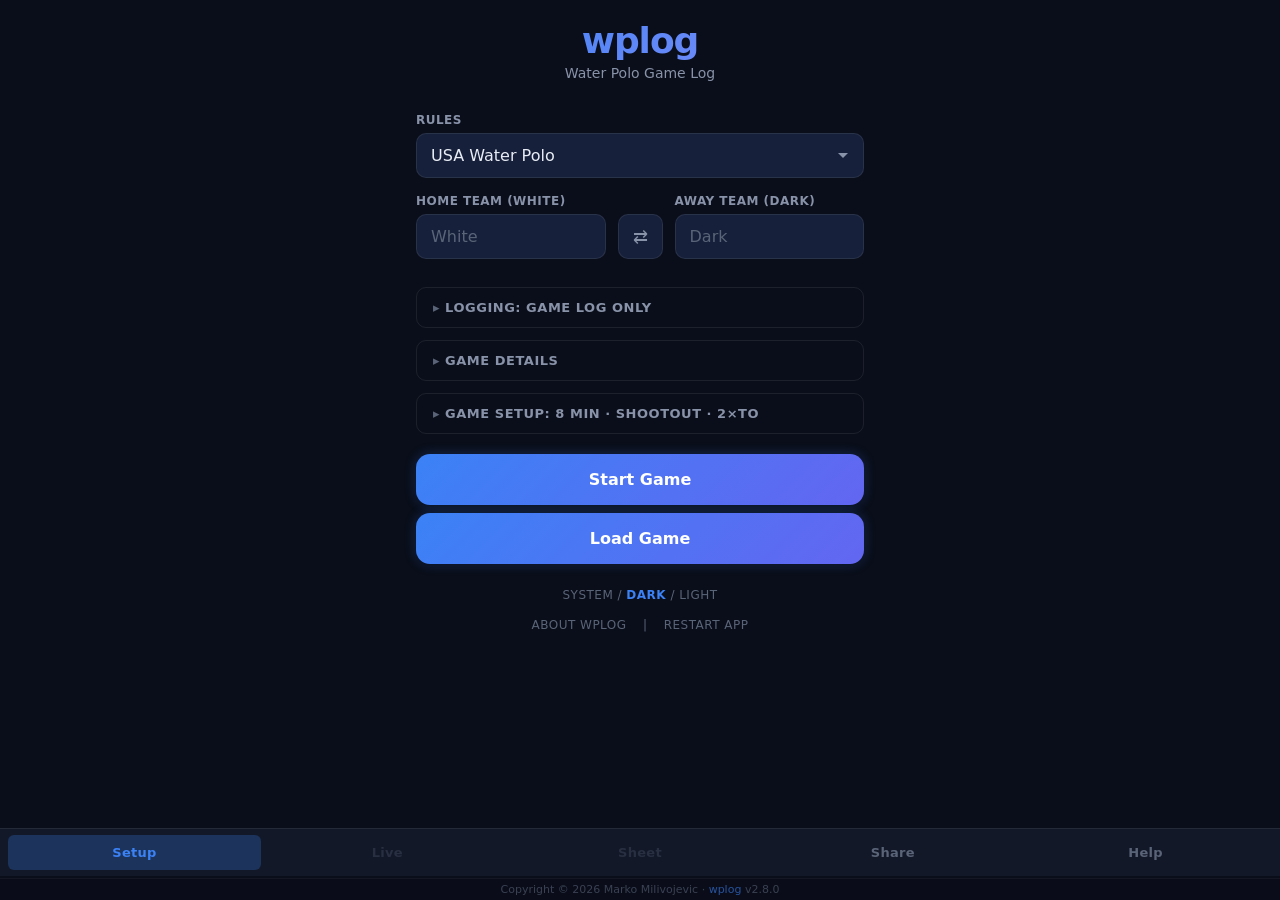
==== commit 0dfca6b8: "Fix cap swap state persistence and toast popovers" ====
--- a/index.html
+++ b/index.html
@@ -41,7 +41,7 @@
 
 <body>
   <!-- Toast Container -->
-  <div id="toast-container"></div>
+  <div id="toast-container" popover="manual"></div>
 
   <!-- Alert Dialog (foul-outs, load errors) -->
   <dialog id="alert-dialog" class="dialog foulout-card">
--- a/css/style.css
+++ b/css/style.css
@@ -382,11 +382,9 @@
   flex: 1;
 }
 
-.home-flip-btn {
-  align-self: flex-end;
-  margin-bottom: 16px;
-  width: 44px;
-  height: 44px;
+.swap-btn {
+  width: 45px;
+  height: 45px;
   flex-shrink: 0;
   border: 1px solid var(--border);
   border-radius: var(--radius-md);
@@ -401,9 +399,14 @@
   justify-content: center;
 }
 
-.home-flip-btn:hover {
+.swap-btn:hover {
   border-color: var(--border-focus);
   color: var(--accent-blue);
+}
+
+#setup-home-flip {
+  align-self: flex-start;
+  margin-top: 20px;
 }
 
 
@@ -1211,10 +1214,17 @@
   left: 50%;
   transform: translateX(-50%);
   z-index: 2147483647;
-  display: flex;
   flex-direction: column;
   gap: 8px;
   pointer-events: none;
+  background: transparent;
+  border: none;
+  padding: 0;
+  margin: 0;
+}
+
+#toast-container:popover-open {
+  display: flex;
 }
 
 .toast {
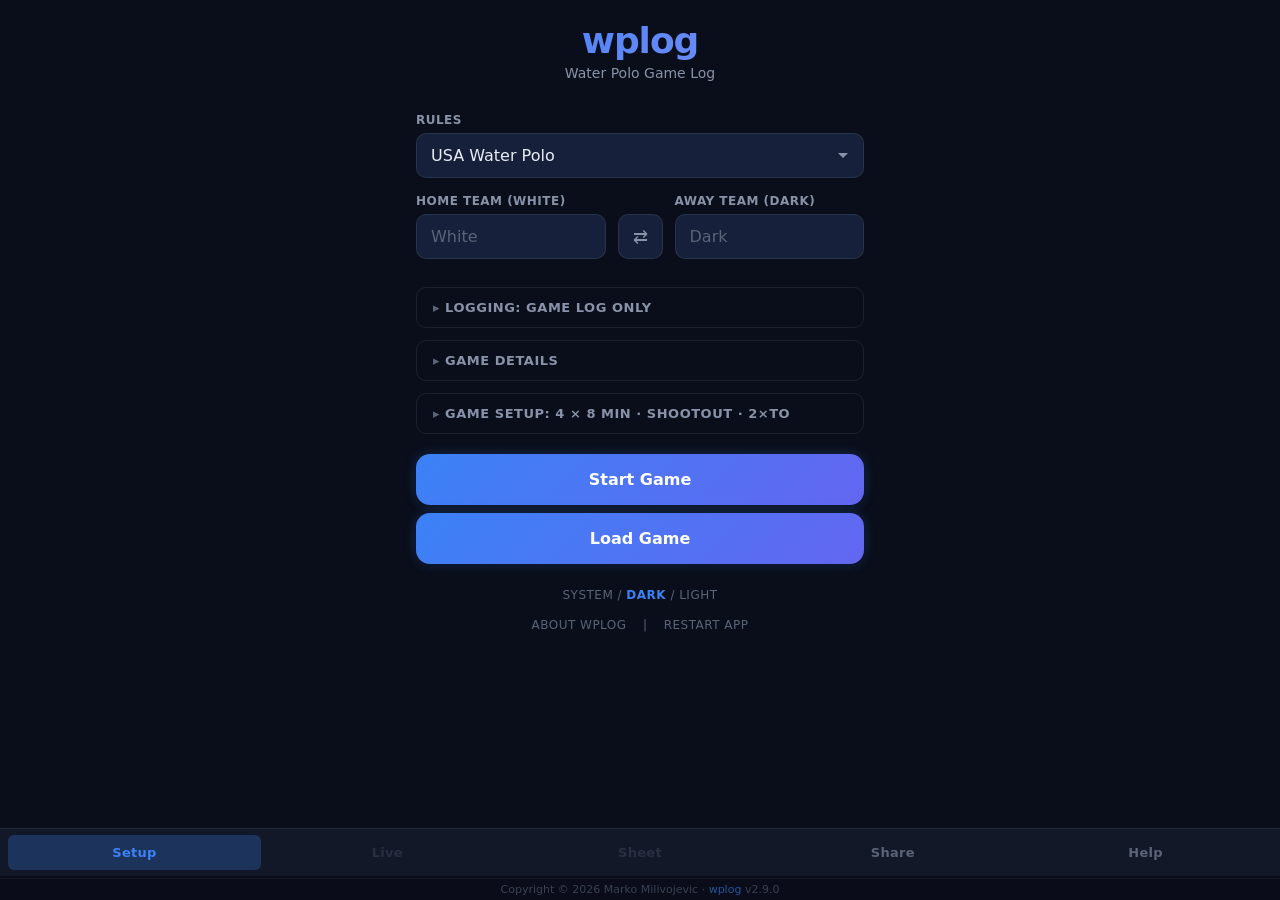
==== commit a2cab2ce: "refactor: pivot to native system fonts and standardize hyphens across UI" ====
--- a/index.html
+++ b/index.html
@@ -20,21 +20,16 @@
 <head>
   <meta charset="UTF-8">
   <meta name="viewport" content="width=device-width, initial-scale=1.0, user-scalable=no">
-  <meta name="description" content="Water polo game log — log events poolside, produce official game sheets">
+  <meta name="description" content="Water polo game log - log events poolside, produce official game sheets">
   <meta name="theme-color" content="#0a0e1a">
   <meta http-equiv="Content-Security-Policy"
-    content="default-src 'self'; script-src 'self'; style-src 'self' 'unsafe-inline' https://fonts.googleapis.com; font-src https://fonts.gstatic.com; img-src 'self' data:;">
+    content="default-src 'self'; script-src 'self'; style-src 'self' 'unsafe-inline'; font-src 'self'; img-src 'self' data:;">
   <meta http-equiv="X-Content-Type-Options" content="nosniff">
   <meta name="referrer" content="strict-origin-when-cross-origin">
-  <title>wplog — Water Polo Game Log</title>
+  <title>wplog - Water Polo Game Log</title>
   <link rel="manifest" href="manifest.json">
   <link rel="icon" href="img/favicon-32.png" type="image/png" sizes="32x32">
   <link rel="apple-touch-icon" href="img/favicon-192.png">
-  <link rel="preconnect" href="https://fonts.googleapis.com">
-  <link rel="preconnect" href="https://fonts.gstatic.com" crossorigin>
-  <link
-    href="https://fonts.googleapis.com/css2?family=Inter:wght@400;500;600;700;800&family=Source+Code+Pro:wght@400;600;700&display=swap"
-    rel="stylesheet">
   <link rel="stylesheet" href="css/style.css">
   <link rel="stylesheet" href="css/print.css" media="print">
 </head>
--- a/css/style.css
+++ b/css/style.css
@@ -87,7 +87,7 @@
   --highlight: rgba(255, 255, 255, 0.06);
   --highlight-hover: rgba(255, 255, 255, 0.12);
   --surface-white: #fff;
-  
+
   /* Media filters */
 
   /* Shadows */
@@ -102,8 +102,8 @@
   --radius-md: 10px;
   --radius-lg: 14px;
   --radius-xl: 20px;
-  --font: 'Inter', system-ui, -apple-system, sans-serif;
-  --font-mono: 'Source Code Pro', monospace;
+  --font: system-ui, -apple-system, sans-serif;
+  --font-mono: ui-monospace, SFMono-Regular, Consolas, "Liberation Mono", Menlo, monospace;
   --letter-spacing-caps: 0.04em;
   --transition: 150ms ease;
 }
@@ -201,7 +201,9 @@
 /* ============================
    Reset + Base
    ============================ */
-*, *::before, *::after {
+*,
+*::before,
+*::after {
   box-sizing: border-box;
   margin: 0;
   padding: 0;
@@ -276,7 +278,8 @@
    ============================ */
 .screen {
   display: none;
-  padding-bottom: 104px; /* nav bar + footer space */
+  padding-bottom: 104px;
+  /* nav bar + footer space */
 }
 
 .screen.active {
@@ -641,12 +644,16 @@
 .score-team-white .score-label,
 .score-team-white .score-value,
 .log-team.team-white,
-.sheet-team-white .sheet-team-name { color: var(--white-team); }
+.sheet-team-white .sheet-team-name {
+  color: var(--white-team);
+}
 
 .score-team-dark .score-label,
 .score-team-dark .score-value,
 .log-team.team-dark,
-.sheet-team-dark .sheet-team-name { color: var(--dark-team); }
+.sheet-team-dark .sheet-team-name {
+  color: var(--dark-team);
+}
 
 .score-value {
   font-size: 40px;
@@ -997,13 +1004,33 @@
   margin: 0 2px;
 }
 
-.log-entry.event-border-green { border-left: 3px solid var(--event-goal); }
-.log-entry.event-border-amber { border-left: 3px solid var(--event-exclusion); }
-.log-entry.event-border-orange { border-left: 3px solid var(--event-penalty); }
-.log-entry.event-border-blue { border-left: 3px solid var(--event-timeout); }
-.log-entry.event-border-yellow { border-left: 3px solid var(--event-yellow); }
-.log-entry.event-border-red { border-left: 3px solid var(--event-red); }
-.log-entry.event-border-teal { border-left: 3px solid var(--event-stat); }
+.log-entry.event-border-green {
+  border-left: 3px solid var(--event-goal);
+}
+
+.log-entry.event-border-amber {
+  border-left: 3px solid var(--event-exclusion);
+}
+
+.log-entry.event-border-orange {
+  border-left: 3px solid var(--event-penalty);
+}
+
+.log-entry.event-border-blue {
+  border-left: 3px solid var(--event-timeout);
+}
+
+.log-entry.event-border-yellow {
+  border-left: 3px solid var(--event-yellow);
+}
+
+.log-entry.event-border-red {
+  border-left: 3px solid var(--event-red);
+}
+
+.log-entry.event-border-teal {
+  border-left: 3px solid var(--event-stat);
+}
 
 /* ============================
    Dialog System (native <dialog>)
@@ -1027,8 +1054,15 @@
 }
 
 @keyframes dialog-in {
-  from { opacity: 0; transform: translateY(12px); }
-  to { opacity: 1; transform: translateY(0); }
+  from {
+    opacity: 0;
+    transform: translateY(12px);
+  }
+
+  to {
+    opacity: 1;
+    transform: translateY(0);
+  }
 }
 
 .foulout-card {
@@ -1252,13 +1286,26 @@
 }
 
 @keyframes toast-in {
-  from { opacity: 0; transform: translateY(-12px); }
-  to { opacity: 1; transform: translateY(0); }
+  from {
+    opacity: 0;
+    transform: translateY(-12px);
+  }
+
+  to {
+    opacity: 1;
+    transform: translateY(0);
+  }
 }
 
 @keyframes toast-out {
-  from { opacity: 1; }
-  to { opacity: 0; transform: translateY(-12px); }
+  from {
+    opacity: 1;
+  }
+
+  to {
+    opacity: 0;
+    transform: translateY(-12px);
+  }
 }
 
 /* ============================
@@ -1297,7 +1344,9 @@
   margin-bottom: 4px;
 }
 
-.sheet-meta-row:last-child { margin-bottom: 0; }
+.sheet-meta-row:last-child {
+  margin-bottom: 0;
+}
 
 .sheet-meta-pair {
   white-space: nowrap;
@@ -1405,6 +1454,7 @@
   border: 1px solid var(--border);
   padding: 6px 10px;
   text-align: center;
+  vertical-align: middle;
 }
 
 .sheet-table th {
@@ -1435,7 +1485,7 @@
   padding: 4px 8px;
 }
 
-.sheet-stat-header {
+.sheet-table .sheet-stat-header {
   vertical-align: bottom;
   padding: 8px 4px !important;
 }
@@ -1448,7 +1498,7 @@
 }
 
 .sheet-stat-header-horizontal {
-  vertical-align: bottom;
+  vertical-align: middle;
   padding: 8px 4px !important;
 }
 
@@ -1677,7 +1727,7 @@
   padding: 6px 0;
 }
 
-.about-row + .about-row {
+.about-row+.about-row {
   border-top: 1px solid var(--border);
 }
 
@@ -1973,6 +2023,7 @@
    Compact layout — small viewports
    ============================ */
 @media (max-height: 700px) {
+
   /* ── Setup Screen ── */
   .app-title {
     font-size: 28px;
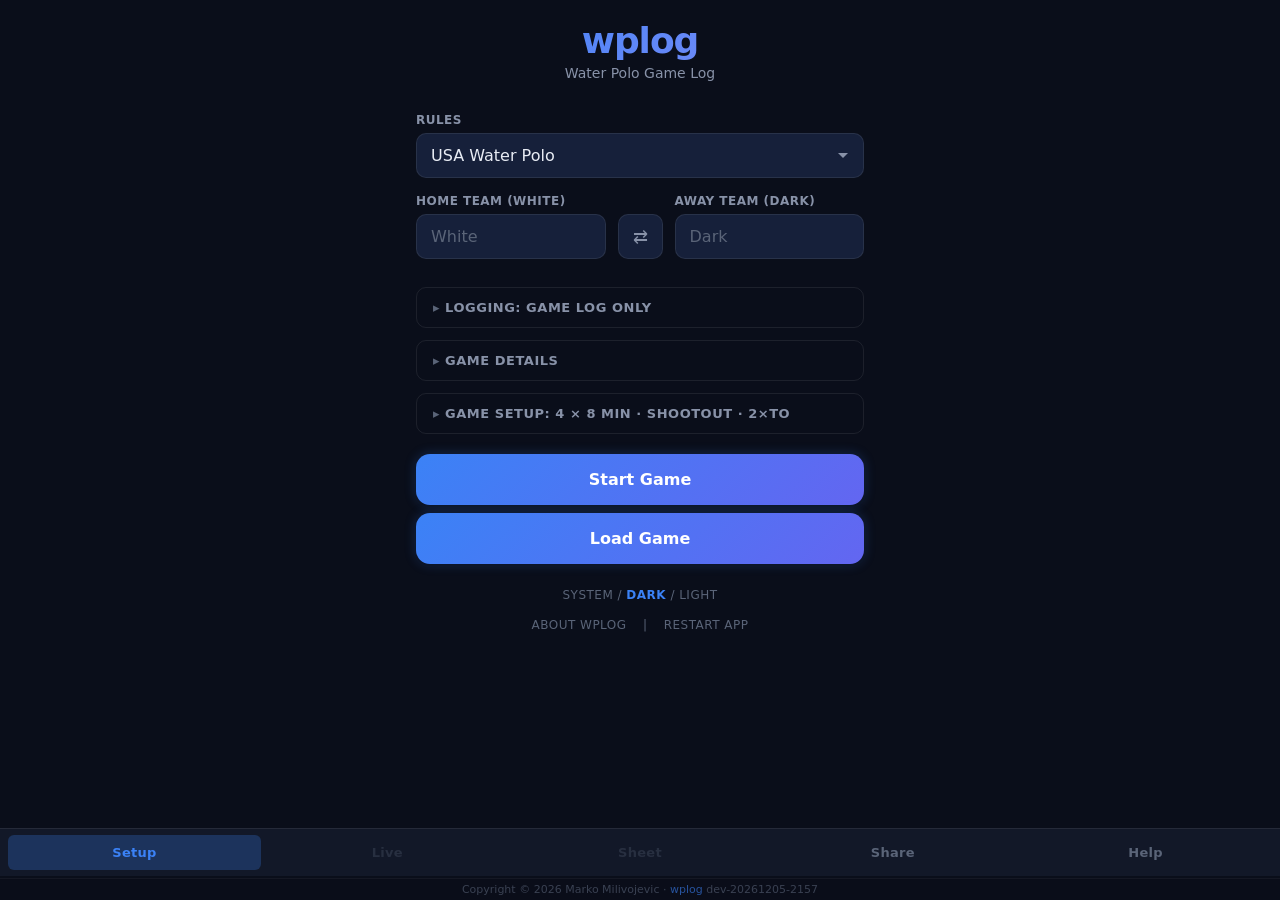
==== commit bbe36c5f: "Roster game sheet display and print toggle (#196) - Add Roster section to game sheet with per-team t" ====
--- a/index.html
+++ b/index.html
@@ -122,6 +122,13 @@
         <button type="button" class="segment-btn" data-value="per-period">Per Period</button>
       </div>
     </div>
+    <div class="form-group print-form-group" id="print-roster-group">
+      <label id="label-print-roster">Roster</label>
+      <div id="print-roster-mode" class="segment-control" aria-labelledby="label-print-roster">
+        <button type="button" class="segment-btn active" data-value="hide">Hide</button>
+        <button type="button" class="segment-btn" data-value="show">Show</button>
+      </div>
+    </div>
     <div class="dialog-actions">
       <button id="print-confirm" class="btn btn-primary btn-large">Print</button>
       <button id="print-cancel" class="btn-link">Cancel</button>
--- a/css/style.css
+++ b/css/style.css
@@ -1239,6 +1239,19 @@
   border-radius: var(--radius-md);
 }
 
+/* Modal roster inputs — compact text inputs for Name / ID */
+.modal-roster {
+  margin-bottom: 1dvh;
+}
+
+.modal-roster .form-input {
+  padding: 0 12px;
+  min-height: 48px;
+  font-size: 15px;
+  background: transparent;
+  border: 2px solid var(--border);
+}
+
 /* ============================
    Toast Notifications
    ============================ */
@@ -1519,7 +1532,8 @@
   table-layout: fixed;
 }
 
-.sheet-stats-table .col-cap {
+.sheet-stats-table .col-cap,
+.sheet-roster-table .col-cap {
   width: 56px;
 }
 
@@ -1553,6 +1567,33 @@
   color: var(--text-muted);
   font-size: 13px;
 }
+
+/* ── Roster Section ── */
+.sheet-roster-table td.col-roster-name {
+  text-align: left;
+  font-family: var(--font-sans);
+}
+
+.sheet-roster-table td.col-roster-id {
+  text-align: left;
+}
+
+.sheet-roster-print {
+  display: none;
+}
+
+.col-roster-cap-center {
+  font-weight: 700;
+}
+
+td.sheet-roster-home {
+  text-align: right;
+}
+
+.sheet-roster-team-header {
+  font-size: 12px;
+}
+
 
 /* ============================
    Share Screen
@@ -2017,6 +2058,10 @@
   .modal-action-btn {
     min-height: 48px;
   }
+
+  .modal-roster {
+    margin-bottom: 8px;
+  }
 }
 
 /* ============================
@@ -2041,4 +2086,4 @@
   .form-input {
     padding: 10px 12px;
   }
-}
+}
--- a/css/print.css
+++ b/css/print.css
@@ -155,4 +155,21 @@
   .inline-toggle-link.active {
     color: #000000 !important;
   }
+
+  /* Roster: hide stacked screen layout, show side-by-side print layout */
+  .sheet-roster-screen {
+    display: none !important;
+  }
+
+  .sheet-roster-print {
+    display: block !important;
+  }
+
+  .sheet-roster-table-print {
+    table-layout: fixed;
+  }
+
+  body.print-hide-roster .sheet-roster-section {
+    display: none !important;
+  }
 }
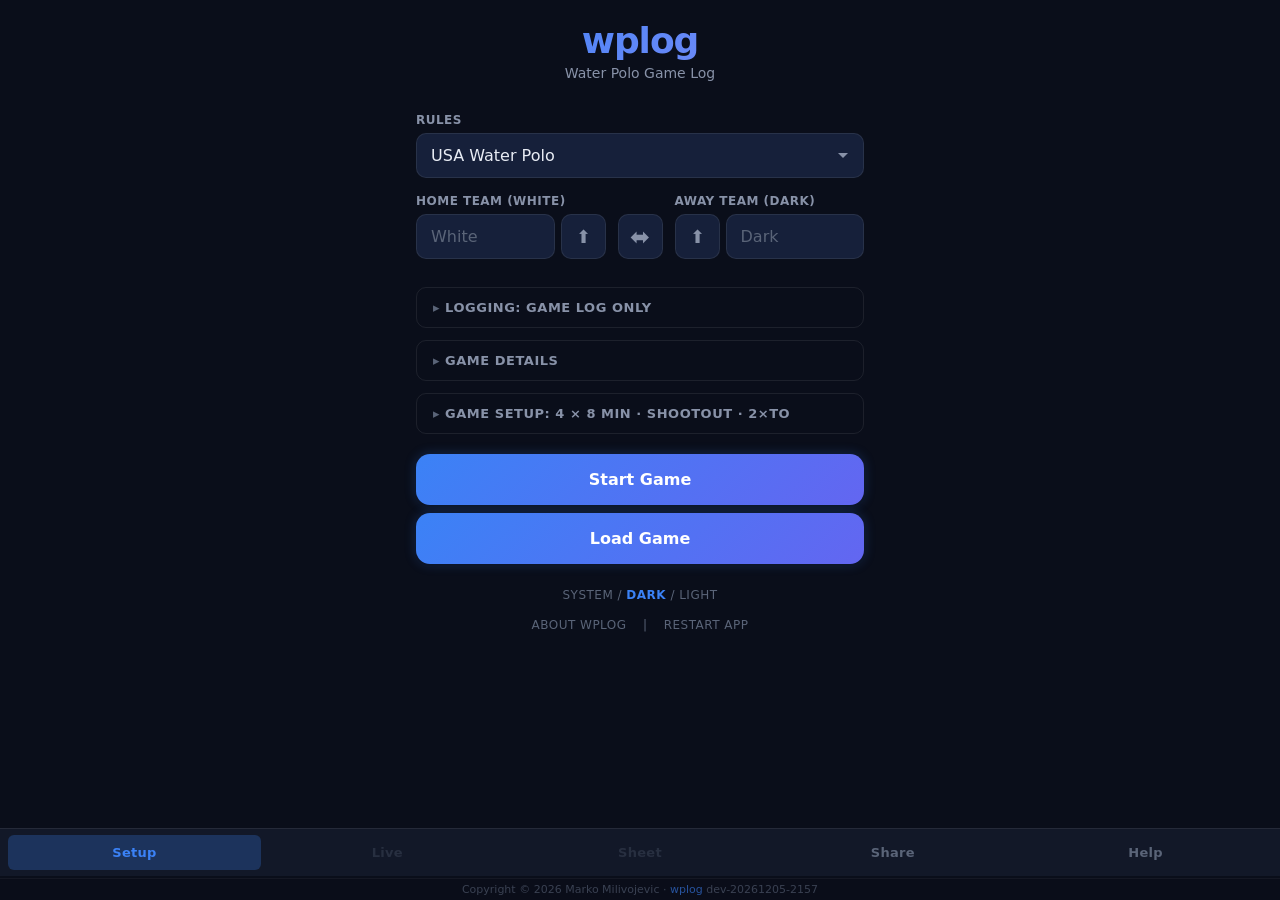
==== commit 2a4ee05b: "feat: roster CSV bulk management (upload + download) #197 - New js/roster.js: CSV parser (HC→C alias" ====
--- a/index.html
+++ b/index.html
@@ -104,6 +104,26 @@
     </div>
   </dialog>
 
+  <!-- Roster Download Dialog -->
+  <dialog id="roster-download-dialog" class="dialog dialog-card">
+    <div class="overlay-title dialog-title">Download Rosters</div>
+    <div class="form-group print-form-group">
+      <label id="label-roster-team">Team</label>
+      <div id="roster-team-select" class="segment-control" aria-labelledby="label-roster-team">
+        <button type="button" class="segment-btn" data-value="white">White</button>
+        <button type="button" class="segment-btn active" data-value="both">Both</button>
+        <button type="button" class="segment-btn" data-value="dark">Dark</button>
+      </div>
+    </div>
+    <label for="roster-download-filename" class="sr-only">Filename</label>
+    <input type="text" id="roster-download-filename" class="download-filename" spellcheck="false" autocomplete="off">
+    <div class="dialog-actions">
+      <button id="roster-download-confirm" class="btn btn-primary btn-large">Download</button>
+      <button id="roster-download-cancel" class="btn-link">Cancel</button>
+    </div>
+  </dialog>
+
+
   <!-- Print Sheet Dialog -->
   <dialog id="print-dialog" class="dialog dialog-card">
     <div class="overlay-title dialog-title">Print Game Sheet</div>
--- a/css/style.css
+++ b/css/style.css
@@ -410,6 +410,19 @@
 #setup-home-flip {
   align-self: flex-start;
   margin-top: 20px;
+  font-size: 24px;
+}
+
+/* Input with inline action button */
+.input-with-action {
+  display: flex;
+  gap: 6px;
+  align-items: center;
+}
+
+.input-with-action .form-input {
+  flex: 1;
+  min-width: 0;
 }
 
 
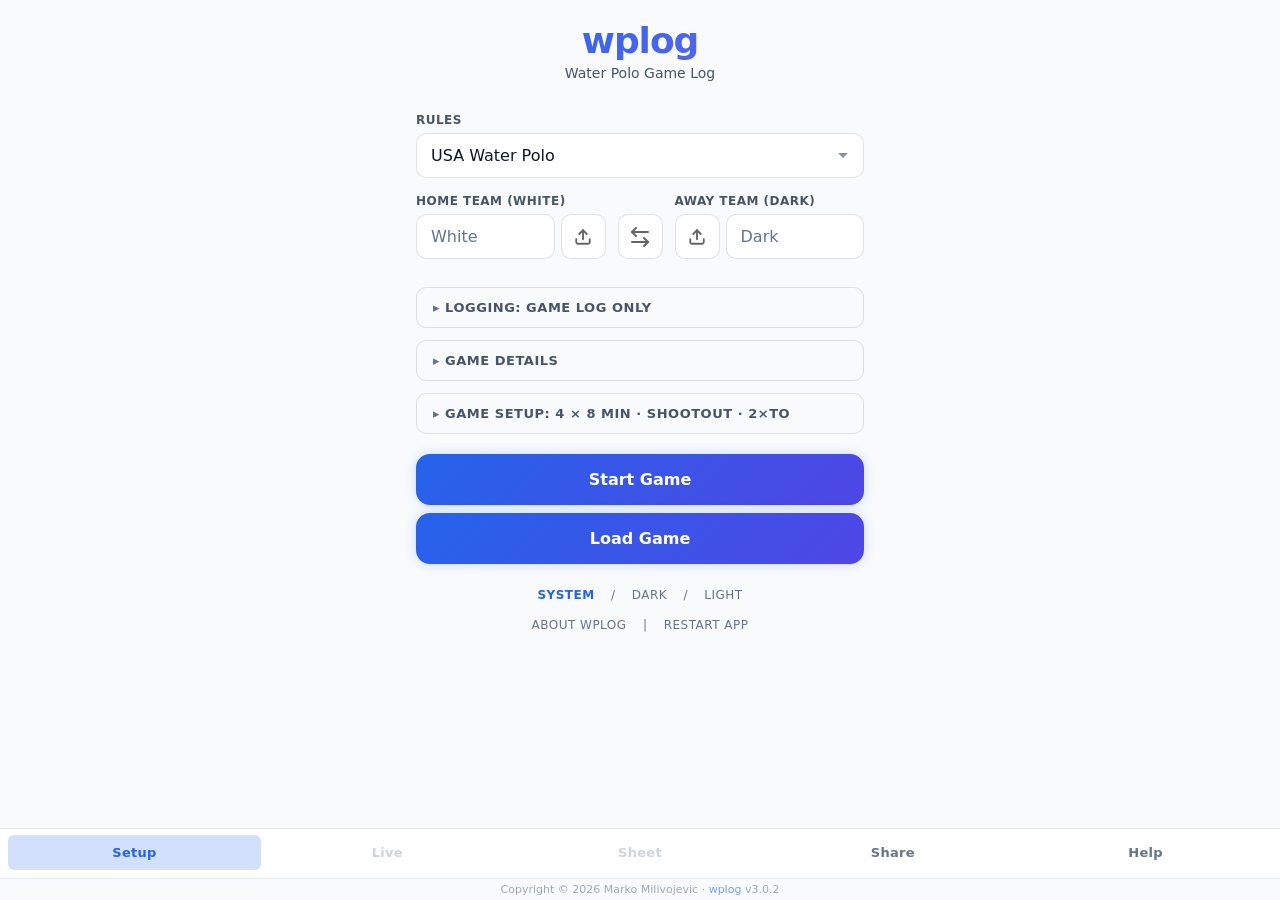
==== commit 2439fdd1: "fix: system theme default and anti-FOUC bootstrap (#232) - Add js/theme.js: synchronous script in <h" ====
--- a/index.html
+++ b/index.html
@@ -30,6 +30,8 @@
   <link rel="manifest" href="manifest.json">
   <link rel="icon" href="img/favicon-32.png" type="image/png" sizes="32x32">
   <link rel="apple-touch-icon" href="img/favicon-192.png">
+  <!-- Theme bootstrap: runs synchronously before first paint to avoid flash -->
+  <script src="js/theme.js"></script>
   <link rel="stylesheet" href="css/style.css">
   <link rel="stylesheet" href="css/print.css" media="print">
 </head>
--- a/css/style.css
+++ b/css/style.css
@@ -198,6 +198,15 @@
   border: 0;
 }
 
+.hidden {
+  display: none !important;
+}
+
+.disabled {
+  opacity: 0.5;
+  pointer-events: none;
+}
+
 /* ============================
    Reset + Base
    ============================ */
@@ -407,6 +416,32 @@
   color: var(--accent-blue);
 }
 
+.btn-icon {
+  width: 1em;
+  height: 1em;
+  opacity: 0.6;
+  pointer-events: none;
+  transition: opacity var(--transition);
+}
+
+[data-theme="dark"] .btn-icon {
+  filter: invert(0.85);
+}
+
+.btn-icon-danger {
+  width: 1em;
+  height: 1em;
+  opacity: 0.75;
+  pointer-events: none;
+  transition: opacity var(--transition);
+}
+
+button:hover .btn-icon,
+.stepper-btn:hover .btn-icon,
+button:hover .btn-icon-danger {
+  opacity: 1;
+}
+
 #setup-home-flip {
   align-self: flex-start;
   margin-top: 20px;
@@ -625,6 +660,15 @@
   font-size: 12px;
 }
 
+#screen-help .inline-menu {
+  margin-top: 48px;
+  margin-bottom: 24px;
+}
+
+#setup-theme-inline {
+  margin-bottom: 16px;
+}
+
 /* ============================
    Score Bar
    ============================ */
@@ -688,6 +732,36 @@
   color: var(--danger);
 }
 
+.score-center-col {
+  display: flex;
+  flex-direction: column;
+  align-items: center;
+  gap: 8px;
+}
+
+.clock-row {
+  display: flex;
+  align-items: center;
+  gap: 16px;
+}
+
+.game-clock {
+  font-size: 36px;
+  font-weight: 800;
+  font-family: var(--font-mono);
+  letter-spacing: -0.02em;
+  line-height: 1;
+  color: var(--text-primary);
+}
+
+.shot-clock {
+  font-size: 32px;
+  font-weight: 800;
+  font-family: var(--font-mono);
+  color: var(--danger);
+  line-height: 1;
+}
+
 .score-period {
   display: flex;
   flex-direction: column;
@@ -705,10 +779,13 @@
 
 /* End Period grid button */
 .event-end-period {
-  grid-column: 3;
   background: var(--bg-card);
   border-color: var(--border);
   color: var(--text-secondary);
+}
+
+#end-period-btn {
+  grid-column: 3;
 }
 
 /* ============================
@@ -804,6 +881,9 @@
   transition: all var(--transition);
   touch-action: manipulation;
   min-height: 48px;
+  display: flex;
+  align-items: center;
+  justify-content: center;
 }
 
 .numpad-btn:active {
@@ -819,6 +899,16 @@
 .numpad-clear {
   color: var(--danger);
   font-size: 20px;
+}
+
+.numpad-btn:disabled {
+  opacity: 0.25;
+  cursor: default;
+}
+
+.numpad-btn:disabled:active {
+  transform: none;
+  background: var(--bg-card);
 }
 
 /* ============================
@@ -953,13 +1043,6 @@
   color: var(--text-secondary);
 }
 
-.log-period {
-  font-size: 11px;
-  font-weight: 600;
-  color: var(--text-muted);
-  min-width: 24px;
-}
-
 .log-team {
   font-weight: 700;
   font-size: 11px;
@@ -1043,6 +1126,56 @@
 
 .log-entry.event-border-teal {
   border-left: 3px solid var(--event-stat);
+}
+
+/* Editable log entries — all events (not period-end) are tappable */
+.log-entry:not(.log-period-end) {
+  cursor: pointer;
+  transition: background var(--transition), transform 80ms ease;
+}
+
+.log-entry:not(.log-period-end):hover {
+  background: var(--bg-elevated);
+}
+
+.log-entry:not(.log-period-end):active {
+  transform: scale(0.99);
+}
+
+/* Period group headers — layout modifier on .log-title */
+.log-period-header {
+  text-align: center;
+  padding: 12px 0 4px;
+  margin-bottom: 0;
+}
+
+.log-period-header:first-child {
+  padding-top: 0;
+}
+
+/* Period pills in modal — compact .team-btn variant */
+#modal-period-selector {
+  display: flex;
+  gap: 4px;
+  margin-bottom: 1dvh;
+  flex-wrap: wrap;
+  justify-content: center;
+  flex-shrink: 0;
+}
+
+#modal-period-selector .team-btn {
+  flex: 0;
+  min-height: 0;
+  padding: 4px 12px;
+  font-size: 12px;
+  border-width: 1px;
+  color: var(--text-secondary);
+}
+
+#modal-period-selector .team-btn.active {
+  background: var(--accent-blue-glow);
+  border-color: var(--accent-blue);
+  color: var(--accent-blue);
 }
 
 /* ============================
@@ -1203,6 +1336,15 @@
   transition: border-color var(--transition), box-shadow var(--transition);
   margin-bottom: 1dvh;
   flex-shrink: 0;
+}
+
+#modal-cap-row {
+  margin-bottom: 1dvh;
+  align-items: center;
+}
+
+#modal-cap-row .modal-field {
+  margin-bottom: 0;
 }
 
 .modal-field.active {
@@ -1450,6 +1592,7 @@
   color: var(--text-muted);
   cursor: pointer;
   transition: color var(--transition);
+  text-decoration: none;
 }
 
 .inline-toggle-link:hover {
@@ -1466,6 +1609,7 @@
 .inline-toggle-sep {
   color: var(--text-muted);
   font-weight: 300;
+  margin: 0 12px;
 }
 
 .sheet-table {
@@ -1607,6 +1751,43 @@
   font-size: 12px;
 }
 
+/* ── Tappable Roster Rows (screen only) ── */
+.sheet-roster-screen .roster-edit-row {
+  cursor: pointer;
+  transition: background var(--transition);
+}
+
+.sheet-roster-screen .roster-edit-row td:last-child {
+  position: relative;
+  padding-right: 28px;
+}
+
+.sheet-roster-screen .roster-edit-row .log-delete-btn {
+  position: absolute;
+  right: 4px;
+  top: 50%;
+  transform: translateY(-50%);
+}
+
+.sheet-roster-screen .roster-edit-row:hover {
+  background: var(--bg-elevated) !important;
+}
+
+.sheet-roster-screen .roster-edit-row.editing {
+  cursor: default;
+}
+
+.roster-inline-input {
+  width: 100%;
+  padding: 2px 6px !important;
+  min-height: 28px !important;
+  font-size: 13px !important;
+  font-family: var(--font-sans) !important;
+  background: var(--bg-input) !important;
+  border: 1px solid var(--accent-blue) !important;
+  border-radius: var(--radius-sm);
+  box-sizing: border-box;
+}
 
 /* ============================
    Share Screen
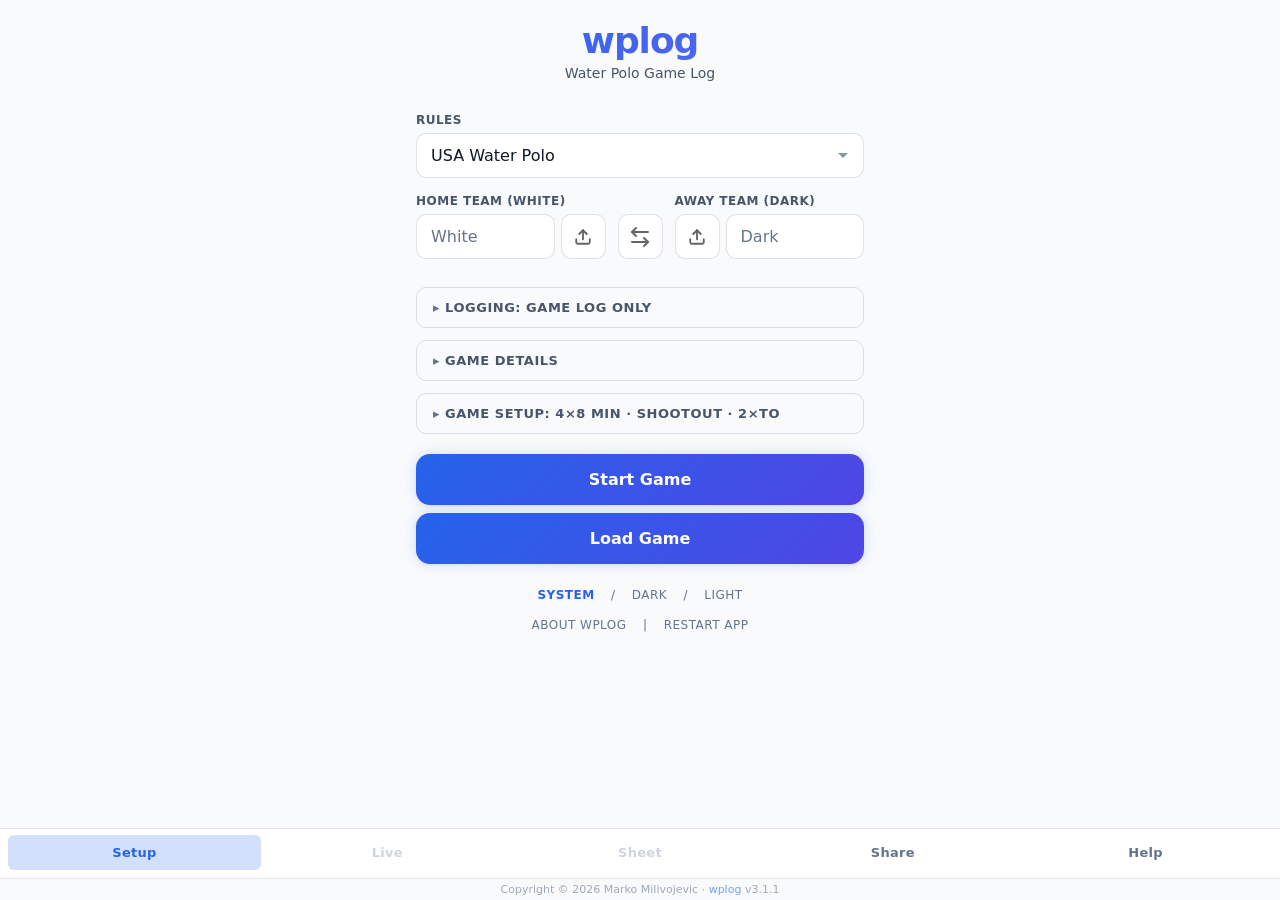
==== commit 24f7286f: "feat: configure localhost:5640 bridge connection for iOS app" ====
--- a/index.html
+++ b/index.html
@@ -23,7 +23,7 @@
   <meta name="description" content="Water polo game log - log events poolside, produce official game sheets">
   <meta name="theme-color" content="#0a0e1a">
   <meta http-equiv="Content-Security-Policy"
-    content="default-src 'self'; script-src 'self'; style-src 'self' 'unsafe-inline'; font-src 'self'; img-src 'self' data:;">
+    content="default-src 'self'; script-src 'self'; style-src 'self' 'unsafe-inline'; font-src 'self'; img-src 'self' data:; connect-src 'self' http://localhost:5640;">
   <meta http-equiv="X-Content-Type-Options" content="nosniff">
   <meta name="referrer" content="strict-origin-when-cross-origin">
   <title>wplog - Water Polo Game Log</title>
@@ -213,4 +213,4 @@
   <script type="module" src="js/loader.js"></script>
 </body>
 
-</html>+</html>
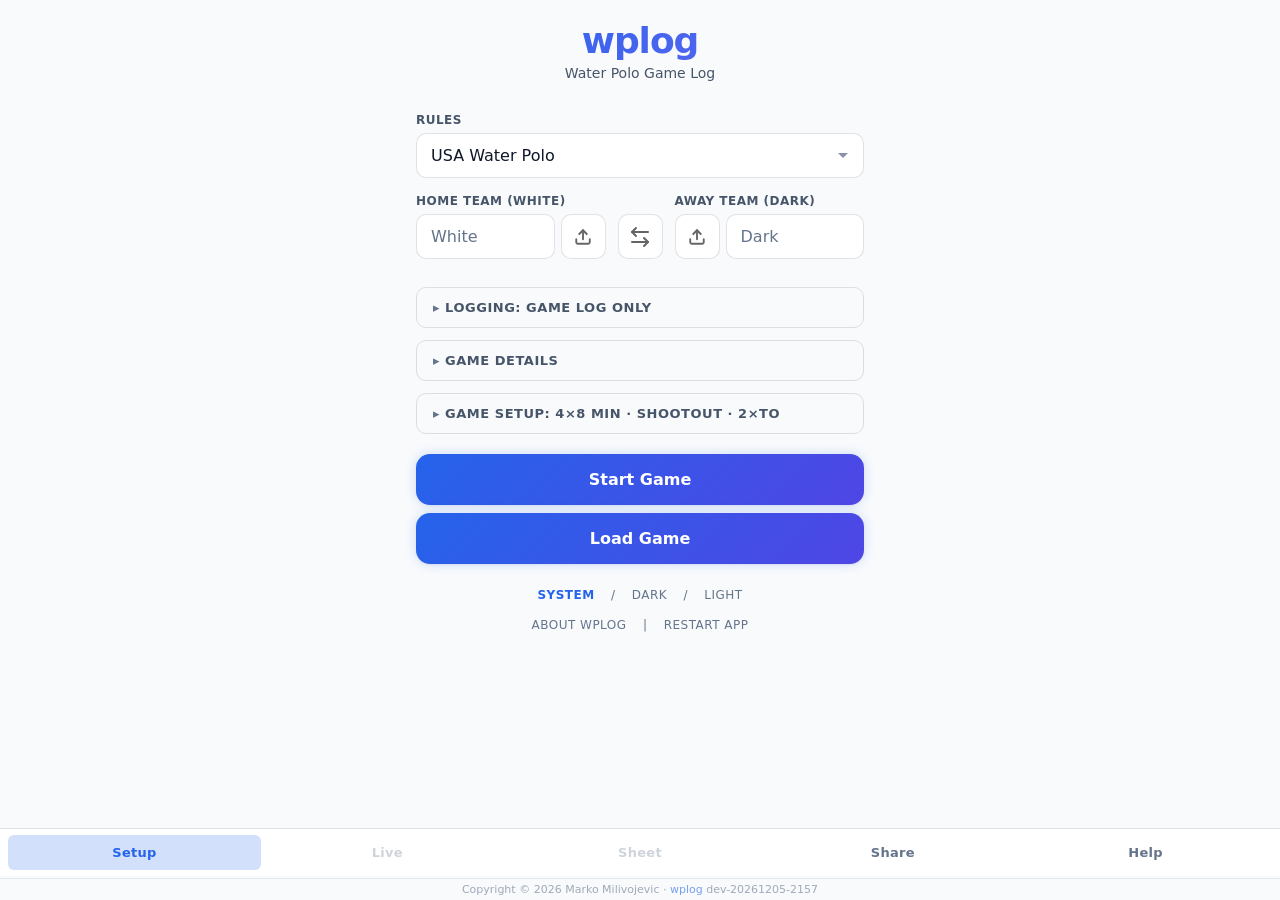
==== commit 8bf8db62: "refactor: headless architecture decoupling Bifurcate js/ into js/core/ (pure JavaScript, zero browse" ====
--- a/index.html
+++ b/index.html
@@ -31,7 +31,7 @@
   <link rel="icon" href="img/favicon-32.png" type="image/png" sizes="32x32">
   <link rel="apple-touch-icon" href="img/favicon-192.png">
   <!-- Theme bootstrap: runs synchronously before first paint to avoid flash -->
-  <script src="js/theme.js"></script>
+  <script src="js/ui/theme.js"></script>
   <link rel="stylesheet" href="css/style.css">
   <link rel="stylesheet" href="css/print.css" media="print">
 </head>
@@ -207,10 +207,10 @@
     <a href="https://github.com/icemarkom/wplog" target="_blank" rel="noopener">wplog</a>
     <span id="app-version"></span>
   </footer>
-  <script src="js/year.js" defer></script>
+  <script src="js/ui/year.js" defer></script>
 
   <!-- Screen Loader + Scripts -->
-  <script type="module" src="js/loader.js"></script>
+  <script type="module" src="js/ui/loader.js"></script>
 </body>
 
 </html>
